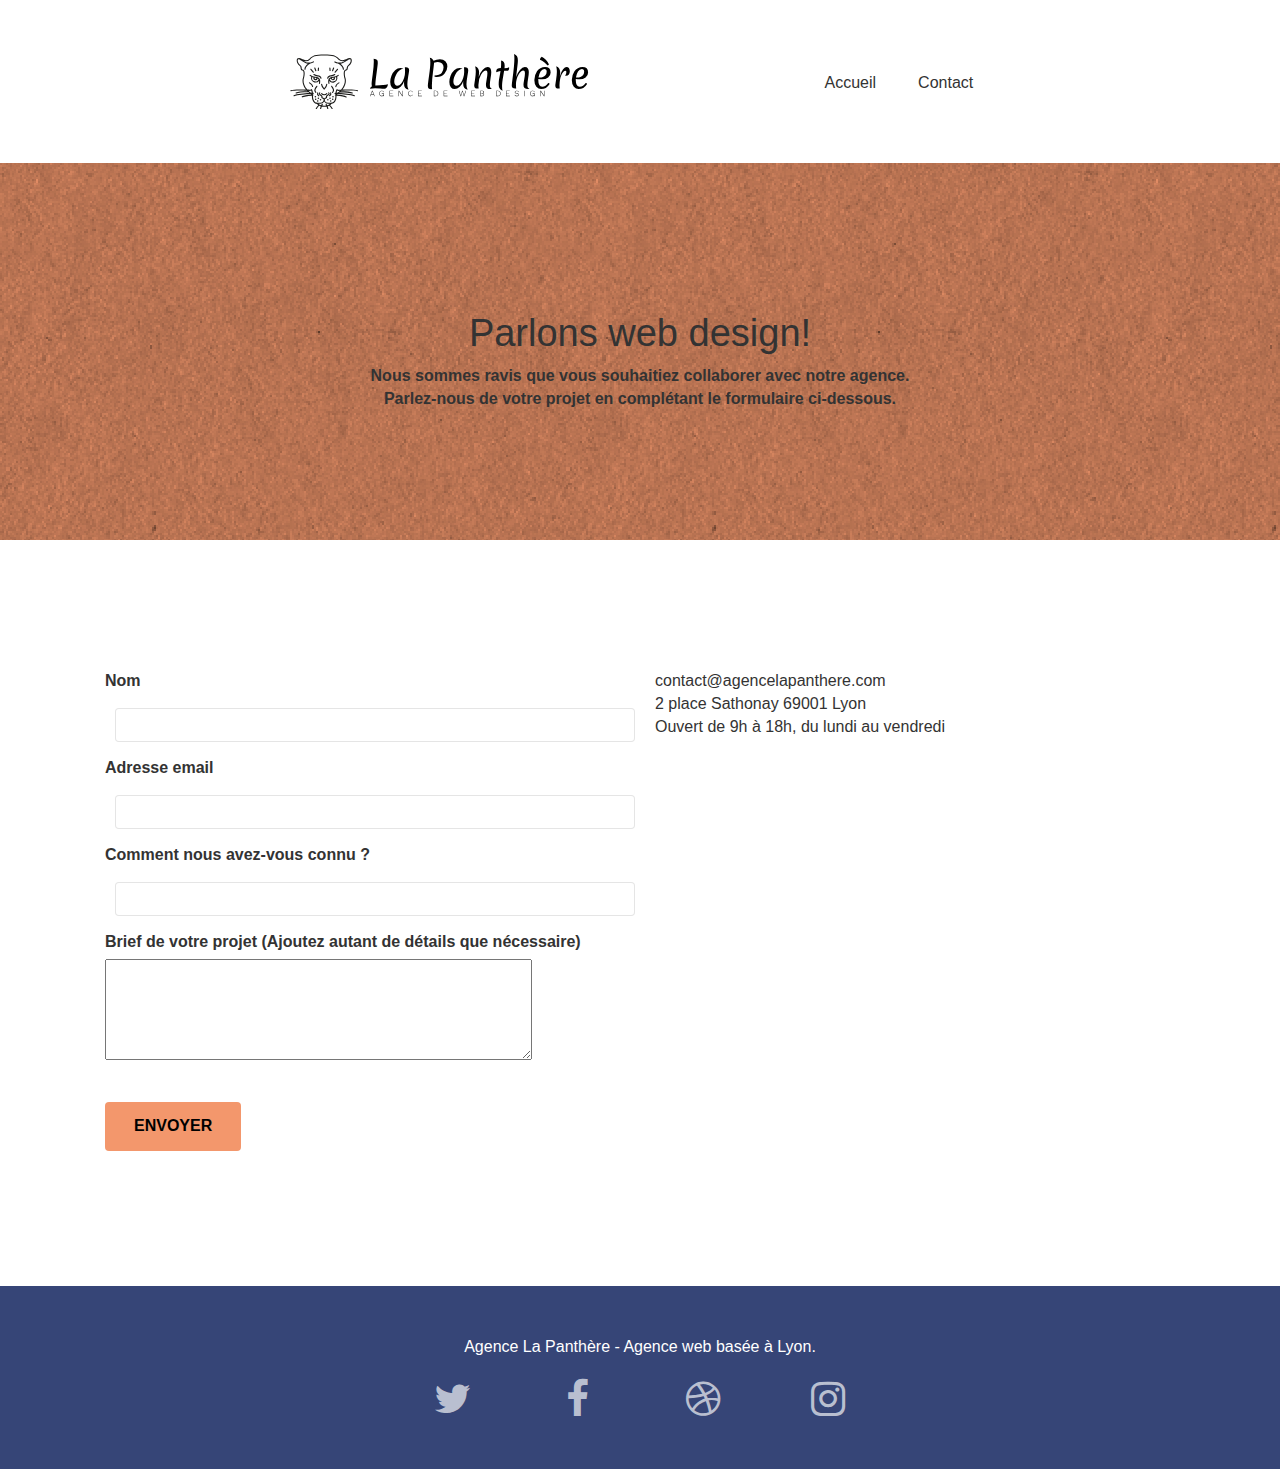
==== contact.html @ 209dbe2b "documentation + corrections mentorat" ====
<!DOCTYPE html>
<html lang="fr">
  <head>
    <meta charset="utf-8" />
    <meta
      name="keywords"
      content="seo, site web, site internet, agence design, Lyon, panthere"
    />
    <meta
      name="description"
      content="La Panthère, agence marketing : Nous travaillons pour aider les entreprises locales à attirer de nouveaux clients"
    />
    <meta
      name="viewport"
      content="width=device-width, initial-scale=1.0, viewport-fit=cover"
    />
    <link rel="shortcut icon" type="image/png" href="favicon.jpg" />

    <link rel="stylesheet" type="text/css" href="./css/bootstrap.css" />
    <link rel="stylesheet" type="text/css" href="style.css" />
    <link rel="stylesheet" type="text/css" href="./css/font-awesome.css" />
    <link rel="stylesheet" type="text/css" href="./css/et-line.css" />

    <title>La Panthère - Contact</title>

    <!-- Analytics -->

    <!-- Analytics END -->
  </head>
  <body>
    <!-- Principal conteneur -->
    <main>
      <div class="page-container">
        <!-- bloc-0 -->
        <header>
          <div class="bloc bgc-white l-bloc" id="bloc-0">
            <div class="container bloc-sm">
              <nav class="navbar row">
                <a class="navbar-brand" href="index.html"
                  ><img
                    src="img/agence-la-panthere-monochrome.svg"
                    alt="atlanta web design logo"
                /></a>
                <div class="navbar-header">
                  <button
                    id="nav-toggle"
                    type="button"
                    class="ui-navbar-toggle navbar-toggle"
                    data-toggle="collapse"
                    data-target=".navbar-1"
                  >
                    <span class="sr-only">Toggle navigation</span
                    ><span class="icon-bar"></span><span class="icon-bar"></span
                    ><span class="icon-bar"></span>
                  </button>

                  <div
                    class="collapse navbar-collapse navbar-1 special-dropdown-nav"
                  >
                    <ul class="site-navigation nav navbar-nav">
                      <li>
                        <a href="index.html">Accueil</a>
                      </li>
                      <li></li>
                      <li>
                        <a href="contact.html">Contact</a>
                      </li>
                    </ul>
                  </div>
                </div>
              </nav>
            </div>
          </div>
        </header>
        <!-- bloc-0 END -->

        <!-- bloc-6 -->
        <section>
          <div
            class="bloc bg-dots-bg bg-repeat d-bloc bloc-bg-texture texture-paper bgc-primary"
            id="bloc-6"
          >
            <div class="container bloc-lg">
              <div class="row">
                <div class="col-sm-12">
                  <h1 class="text-center hero-bloc-text tc-white">
                    Parlons web design!
                  </h1>
                  <p class="text-center mg-lg tc-white tight-width-whitespace">
                    <strong>
                      Nous sommes ravis que vous souhaitiez collaborer avec
                      notre agence.<br />
                      Parlez-nous de votre projet en complétant le formulaire
                      ci-dessous.</strong
                    >
                  </p>
                </div>
              </div>
            </div>
          </div>
        </section>
        <!-- bloc-6 END -->

        <!-- bloc-7 -->
        <div>
          <div class="bloc bgc-white l-bloc" id="bloc-7">
            <div class="container bloc-lg">
              <div class="row">
                <div class="col-sm-6">
                  <form id="form_1">
                    <div class="form-group">
                      <label for="name"> Nom </label>
                      <input id="name" class="form-control" required />
                    </div>
                    <div class="form-group">
                      <label for="email"> Adresse email </label>
                      <input
                        id="email"
                        class="form-control"
                        type="email"
                        required
                      />
                    </div>
                    <div class="form-group">
                      <label for="input_504">
                        Comment nous avez-vous connu ?
                      </label>
                      <input
                        class="form-control"
                        type="email"
                        required
                        id="input_504"
                      />
                    </div>
                    <div class="form-group">
                      <label for="message">
                        Brief de votre projet (Ajoutez autant de détails que
                        nécessaire)<br />
                      </label>
                      <textarea
                        for="form-control"
                        type="texte"
                        rows="4"
                        cols="50"
                        required
                        id="message"
                      ></textarea>
                    </div>
                    <button class="btn cta-hero" type="submit">Envoyer</button>
                  </form>
                </div>
                <div class="col-sm-6">
                  <p>
                    contact@agencelapanthere.com<br />2 place Sathonay 69001
                    Lyon<br />Ouvert de 9h à 18h, du lundi au vendredi<br />
                  </p>
                </div>
              </div>
            </div>
          </div>
        </div>
        <!-- bloc-7 END -->

        <!-- Footer - bloc-8 -->
        <footer>
          <div class="bloc bgc-secondary d-bloc" id="bloc-8">
            <div class="container bloc-sm">
              <div class="row">
                <div class="col-sm-12">
                  <p class="text-center white">
                    Agence La Panthère - Agence web basée à Lyon.<br />
                  </p>
                  <div class="row row-no-gutters social">
                    <div class="col-sm-3">
                      <div class="text-center">
                        <a
                          class="social"
                          href="https://www.twitter.com"
                          title="Twitter"
                          ><span class="fa fa-twitter icon-md"></span
                        ></a>
                      </div>
                    </div>
                    <div class="col-sm-3">
                      <div class="text-center">
                        <a
                          class="social"
                          href="https://www.facebook.com"
                          title="Facebook"
                          ><span class="fa fa-facebook icon-md"></span
                        ></a>
                      </div>
                    </div>
                    <div class="col-sm-3">
                      <div class="text-center">
                        <a
                          class="social"
                          href="https://www.dribble.com"
                          title="Dribble"
                          ><span class="fa fa-dribbble icon-md"></span
                        ></a>
                      </div>
                    </div>
                    <div class="col-sm-3">
                      <div class="text-center">
                        <a
                          class="social"
                          href="https://www.instagram.com"
                          title="Instagram"
                          ><span class="fa fa-instagram icon-md"></span
                        ></a>
                      </div>
                    </div>
                  </div>
                </div>
              </div>
            </div>
          </div>
        </footer>
        <!-- Footer - bloc-8 END -->
      </div>
    </main>
    <!-- Principal conteneur END -->
    <script
      src="https://code.jquery.com/jquery-2.1.0.min.js"
      integrity="sha256-8oQ1OnzE2X9v4gpRVRMb1DWHoPHJilbur1LP9ykQ9H0="
      crossorigin="anonymous"
    ></script>
    <script src="./js/jqBootstrapValidation.js"></script>
    <script src="./js/formHandler.js"></script>
  </body>
</html>
---- style.css ----
body {
  box-sizing: border-box;
  margin: 0;
  padding: 0;
  background: #fff;
  overflow-x: hidden;
  -webkit-font-smoothing: antialiased;
  -moz-osx-font-smoothing: grayscale;
}
h1,
h2,
h3,
h4,
h5,
h6,
p,
label,
.btn,
a {
  font-family: "helvetica";
  font-size: 16px;
  color: #333333 !important;
}

a,
button {
  transition: all 0.3s ease-in-out;
  outline: none !important;
}

a:hover {
  text-decoration: none;
  cursor: pointer;
}

#page-loading-blocs-notifaction {
  position: fixed;
  top: 0;
  bottom: 0;
  width: 100%;
  z-index: 10000;
  background: #ffffff url("img/pageload-spinner.gif") no-repeat center center;
}

.bloc {
  display: flex;
  justify-content: center;
  clear: both;
  background: 50% 50% no-repeat;
  padding: 20px 20px;
  background-size: cover;
  position: relative;
}

.bloc .container {
  margin: 10px;
}

.bloc-lg {
  padding: 100px 50px;
}

.bloc-md {
  padding: 50px;
}

.bloc-sm {
  padding: 20px 50px;
}

.bg-center,
.bg-l-edge,
.bg-r-edge,
.bg-t-edge,
.bg-b-edge,
.bg-tl-edge,
.bg-bl-edge,
.bg-tr-edge,
.bg-br-edge,
.bg-repeat {
  -webkit-background-size: auto !important;
  -moz-background-size: auto !important;
  -o-background-size: auto !important;
  background-size: auto !important;
}

.bg-repeat {
  background: repeat;
}

.bg-t-edge {
  background: top no-repeat;
}

.bloc-bg-texture::before {
  content: "";
  background-size: 2px 2px;
  position: absolute;
  top: 0;
  bottom: 0;
  left: 0;
  right: 0;
}

.texture-paper::before {
  background: url("img/texture-paper.webp");
}

.b-parallax {
  background-attachment: fixed;
}

.d-bloc {
  text-align: center;
  color: rgba(255, 255, 255, 0.7);
}

.d-bloc button:hover {
  color: rgba(255, 255, 255, 0.9);
}

.d-bloc .icon-round,
.d-bloc .icon-square,
.d-bloc .icon-rounded,
.d-bloc .icon-semi-rounded-a,
.d-bloc .icon-semi-rounded-b {
  border-color: rgba(255, 255, 255, 0.9);
}

.d-bloc .divider-h span {
  border-color: rgba(255, 255, 255, 0.2);
}

.d-bloc .a-btn,
.d-bloc .navbar a,
.d-bloc .navbar-brand,
.d-bloc a .icon-sm,
.d-bloc a .icon-md,
.d-bloc a .icon-lg,
.d-bloc a .icon-xl,
.d-bloc h1 a,
.d-bloc h2 a,
.d-bloc h3 a,
.d-bloc h4 a,
.d-bloc h5 a,
.d-bloc h6 a,
.d-bloc p a {
  color: rgba(255, 255, 255, 0.68);
}

.d-bloc .a-btn:hover,
.d-bloc .navbar a:hover,
.d-bloc .navbar-brand:hover,
.d-bloc a:hover .icon-sm,
.d-bloc a:hover .icon-md,
.d-bloc a:hover .icon-lg,
.d-bloc a:hover .icon-xl,
.d-bloc h1 a:hover,
.d-bloc h2 a:hover,
.d-bloc h3 a:hover,
.d-bloc h4 a:hover,
.d-bloc h5 a:hover,
.d-bloc h6 a:hover,
.d-bloc p a:hover {
  color: rgba(255, 255, 255, 1);
}

.d-bloc .navbar-toggle .icon-bar {
  background: rgba(255, 255, 255, 1);
}

.d-bloc .btn-wire,
.d-bloc .btn-wire:hover {
  color: rgba(255, 255, 255, 1);
  border-color: rgba(255, 255, 255, 1);
}

.d-bloc .panel {
  color: rgba(0, 0, 0, 0.5);
}

.d-bloc .panel button:hover {
  color: rgba(0, 0, 0, 0.7);
}

.d-bloc .panel icon {
  border-color: rgba(0, 0, 0, 0.7);
}

.d-bloc .panel .divider-h span {
  border-color: rgba(0, 0, 0, 0.1);
}

.d-bloc .panel .a-btn {
  color: rgba(0, 0, 0, 0.6);
}

.d-bloc .panel .a-btn:hover {
  color: rgba(0, 0, 0, 1);
}

.d-bloc .panel .btn-wire,
.d-bloc .panel .btn-wire:hover {
  color: rgba(0, 0, 0, 0.7);
  border-color: rgba(0, 0, 0, 0.3);
}

.d-bloc .panel,
.l-bloc {
  color: rgba(0, 0, 0, 0.5);
}

.d-bloc .panel button:hover,
.l-bloc button:hover {
  color: rgba(0, 0, 0, 0.7);
}

.l-bloc .icon-round,
.l-bloc .icon-square,
.l-bloc .icon-rounded,
.l-bloc .icon-semi-rounded-a,
.l-bloc .icon-semi-rounded-b {
  border-color: rgba(0, 0, 0, 0.7);
}

.d-bloc .panel .divider-h span,
.l-bloc .divider-h span {
  border-color: rgba(0, 0, 0, 0.1);
}

.d-bloc .panel .a-btn,
.l-bloc .a-btn,
.l-bloc .navbar a,
.l-bloc .navbar-brand,
.l-bloc a .icon-sm,
.l-bloc a .icon-md,
.l-bloc a .icon-lg,
.l-bloc a .icon-xl,
.l-bloc h1 a,
.l-bloc h2 a,
.l-bloc h3 a,
.l-bloc h4 a,
.l-bloc h5 a,
.l-bloc h6 a,
.l-bloc p a {
  color: rgba(0, 0, 0, 0.6);
}

.d-bloc .panel .a-btn:hover,
.l-bloc .a-btn:hover,
.l-bloc .navbar a:hover,
.l-bloc .navbar-brand:hover,
.l-bloc a:hover .icon-sm,
.l-bloc a:hover .icon-md,
.l-bloc a:hover .icon-lg,
.l-bloc a:hover .icon-xl,
.l-bloc h1 a:hover,
.l-bloc h2 a:hover,
.l-bloc h3 a:hover,
.l-bloc h4 a:hover,
.l-bloc h5 a:hover,
.l-bloc h6 a:hover,
.l-bloc p a:hover {
  color: rgba(0, 0, 0, 1);
}

.l-bloc .navbar-toggle .icon-bar {
  color: rgba(0, 0, 0, 0.6);
}

.d-bloc .panel .btn-wire,
.d-bloc .panel .btn-wire:hover,
.l-bloc .btn-wire,
.l-bloc .btn-wire:hover {
  color: rgba(0, 0, 0, 0.7);
  border-color: rgba(0, 0, 0, 0.3);
}

.voffset {
  margin-top: 30px;
}

.voffset-lg {
  margin-top: 80px;
}

.row-no-gutters {
  margin-right: 0;
  margin-left: 0;
}

.row.row-no-gutters > [class^="col-"],
.row.row-no-gutters > [class*=" col-"] {
  padding-right: 0;
  padding-left: 0;
}

#bloc-1-hero h1 {
  font-size: 32px;
}

.navbar {
  display: flex;
  justify-content: space-between;
  margin-bottom: 0;
  z-index: 1;
}

.navbar-brand {
  height: auto;
  padding: 3px 15px;
  font-size: 25px;
  font-weight: normal;
  font-weight: 600;
  line-height: 44px;
}

.navbar-brand img {
  margin: 0 5px 0 0;
  display: inline;
  width: 300px;
}

.navbar-brand img[src$="svg"] {
  width: 300px;
  height: 55px;
}

.nav-center .navbar-brand img {
  margin: 0;
}

.navbar .nav {
  list-style: none;
  text-decoration: none;
  float: right;
  z-index: 1;
}

.nav > li {
  padding: 3px;
  float: left;
  margin-top: 4px;
  font-size: 16px;
}

.navbar-nav .open .dropdown-menu > li > a {
  text-align: inherit;
}

.nav > li a:hover,
.nav > li a:focus {
  background: transparent;
}

.navbar-toggle {
  margin: 10px 10px 0 0;
  border: 0px;
}

.navbar-toggle:hover {
  background: transparent !important;
}

.navbar-toggle .icon-bar {
  background-color: rgba(0, 0, 0, 0.5);
  width: 26px;
}

.nav-invert .navbar .nav {
  float: left;
}

.nav-invert .navbar-header,
.nav-invert .navbar-brand {
  float: right;
  position: relative;
  z-index: 2;
}

@media (max-width: 768px) {
  .site-navigation {
    position: absolute;
    top: 50%;
    right: 20px;
    transform: translate(0, -50%);
    -webkit-transform: translateY(-50%);
  }
  .nav > li .dropdown-menu a,
  .nav > li .dropdown-menu a:hover {
    color: #484848;
  }
  .nav-invert .site-navigation {
    left: 0;
    right: 0;
  }
  .nav-center {
    text-align: center;
  }
  .nav-center .navbar-header {
    width: 100%;
  }
  .nav-center .navbar-header,
  .nav-center .navbar-brand,
  .nav-center .nav > li {
    float: none;
    display: inline-block;
  }
  .nav-center .site-navigation {
    position: relative;
    width: 100%;
    right: 0;
    margin-right: 0px;
    margin-top: 20px;
  }
  .nav-center.mini-nav .navbar-toggle {
    float: none;
    margin: 10px auto 0;
  }
}

.nav > li > .dropdown a {
  background: none !important;
  display: block;
  padding: 14px 15px;
}

nav .caret {
  margin: 0 5px;
}

.dropdown-menu .dropdown-menu {
  top: -8px;
  left: 100%;
}

.dropdown-menu .dropmenu-flow-right {
  top: 100%;
  left: 0;
  margin-left: -1px;
  border-top-left-radius: 0;
  border-top-right-radius: 0;
}

.dropdown-menu .dropdown span {
  border: 4px solid black;
  border-top-color: transparent;
  border-right-color: transparent;
  border-bottom-color: transparent;
  margin: 6px -5px 0 0 !important;
  float: right;
}

.mg-md {
  margin-top: 10px;
  margin-bottom: 20px;
}

.mg-lg {
  margin-top: 10px;
  margin-bottom: 40px;
}

.btn {
  margin: 0 5px 5px 0;
}

.btn.pull-right {
  margin: 0 0 5px 5px;
}

.btn-d,
.btn-d:hover,
.btn-d:focus {
  color: #fff;
  background: rgba(0, 0, 0, 0.3);
}

button {
  outline: none !important;
}

.btn-rd {
  border-radius: 40px;
}

.btn-clean {
  border: 1px solid rgba(0, 0, 0, 0.08);
  border-bottom-color: rgba(0, 0, 0, 0.1);
  text-shadow: 0 1px 0 rgba(0, 0, 1, 0.1);
  box-shadow: 0 1px 3px rgba(0, 0, 1, 0.25),
    inset 0 1px 0 0 rgba(255, 255, 255, 0.15);
}

.icon-md {
  font-size: 40px !important;
}

.icon-lg {
  font-size: 60px !important;
}

.sm-shadow {
  text-shadow: 0 1px 2px rgba(0, 0, 0, 0.3);
}

.panel-sq,
.panel-sq .panel-heading,
.panel-sq .panel-footer {
  border-radius: 0;
}

.panel-rd {
  border-radius: 30px;
}

.panel-rd .panel-heading {
  border-radius: 29px 29px 0 0;
}

.panel-rd .panel-footer {
  border-radius: 0 0 29px 29px;
}

.form-control {
  margin: 10px;
  border-color: rgba(0, 0, 0, 0.1);
  box-shadow: none;
}

.scrollToTop {
  width: 40px;
  height: 40px;
  position: fixed;
  bottom: 20px;
  right: 20px;
  opacity: 0.9;
  z-index: 500;
  transition: all 0.3s ease-in-out;
}

.scrollToTop span {
  margin-top: 6px;
}

.showScrollTop {
  font-size: 16px;
  opacity: 1;
}

a[data-lightbox] {
  position: relative;
  display: block;
  text-align: center;
}

a[data-lightbox]:hover::before {
  content: "+";
  font-family: "HelveticaNeue-Light", "Helvetica Neue Light", "Helvetica Neue",
    Helvetica, Arial;
  font-size: 32px;
  width: 50px;
  height: 50px;
  margin-left: -25px;
  border-radius: 50%;
  background: rgba(0, 0, 0, 0.6);
  color: #fff;
  font-weight: 100;
  z-index: 1;
  position: absolute;
  top: 50%;
  transform: translateY(-50%);
  -webkit-transform: translateY(-50%);
}

a[data-lightbox]:hover img {
  opacity: 0.6;
  -webkit-animation-fill-mode: none;
  animation-fill-mode: none;
}

#lightbox-modal {
  display: flex;
  align-items: center;
}

#lightbox-modal .modal-dialog {
  width: 90%;
  max-width: 900px;
  margin: 0 auto 0;
}

#lightbox-modal .modal-dialog img {
  max-height: 90vh;
  margin: 0 auto;
}

.lightbox-caption {
  padding: 20px;
  color: #fff;
  background: rgba(0, 0, 0, 0.5);
  position: absolute;
  left: 15px;
  right: 15px;
  bottom: 5px;
}

.close-lightbox {
  color: #fff;
  font-size: 30px;
  position: absolute;
  top: 20px;
  right: 20px;
  z-index: 20;
  background: rgba(0, 0, 0, 0.5);
  border: none;
  line-height: 30px;
  padding: 0 9px 5px;
  opacity: 0.3;
}

.close-lightbox:hover,
.next-lightbox:hover,
.prev-lightbox:hover {
  opacity: 1;
  color: #fff;
}

.next-lightbox,
.prev-lightbox {
  font-size: 20px;
  color: rgba(255, 255, 255, 0.9);
  background: rgba(0, 0, 0, 0.5);
  transition: all 0.2s ease-in-out;
  position: absolute;
  top: 45%;
  z-index: 1;
  opacity: 0.4;
}

.next-lightbox {
  padding: 6px 8px 1px 13px;
  right: 25px;
}

.prev-lightbox {
  padding: 6px 13px 1px 10px;
  left: 25px;
}

.snapshot-lb .modal-body {
  padding-bottom: 45px;
}

.snapshot-lb .lightbox-caption {
  padding: 0;
  color: rgba(0, 0, 0, 0.5);
  background: none;
}

.container {
  max-width: none;
}

.hero-bloc-text {
  font-size: 38px;
}

.hero-bloc-text-sub {
  font-size: 36px;
}

.statement-bloc-text {
  line-height: 26px;
  font-style: italic;
  font-size: 20px;
  text-align: center;
  font-weight: lighter;
  max-width: 520px;
  margin: auto auto auto auto;
}

p {
  font-size: 16px;
}

.tight-width-whitespace {
  max-width: 600px;
  margin: auto auto auto auto;
}

.h1 {
  font-size: 20px;
  font-family: "Open Sans";
}

.cta-hero {
  background-color: #f3976c;
  margin-top: 22px;
  color: #000 !important;
  text-transform: uppercase;
  padding: 12px 28px 12px 28px;
  font-size: 16px;
  font-weight: 700;
}

.social {
  padding-top: 10px;
  max-width: 500px;
  margin: auto;
}

h2 {
  font-size: 22px;
  line-height: 1.4em;
  text-transform: uppercase;
}

h3 {
  font-size: 15px;
  text-transform: uppercase;
  font-weight: 700;
  color: #333333 !important;
}

.med-width-whitespace {
  max-width: 800px;
  margin: auto auto auto auto;
  box-shadow: 0px 0px 0px #000000;
}

h1 {
  color: #333333 !important;
}

h4 {
  color: #333333 !important;
}

.icons {
  margin-bottom: 14px;
  margin-top: 24px;
}

.white {
  color: #ffffff !important;
}

.portfolio-thumb {
  margin-bottom: 24px;
}

.portfolio-row {
  margin-bottom: 44px;
  margin-top: 50px;
}

.avatar {
  box-shadow: 0px 4px 9px rgba(0, 0, 0, 0.3);
}

.black-background {
  background-color: rgba(165, 147, 99, 0.7);
  padding: 40px 40px 40px 40px;
}

.bold-link {
  font-weight: 900;
  text-decoration: underline !important;
}

.bgc-white {
  background-color: #ffffff;
}

.bgc-secondary {
  background-color: #364577;
}

.bgc-primary {
  background-color: #f3976c;
}

.tc-primary {
  color: #f3976c !important;
}

.icon-secondary {
  color: #364577 !important;
  border-color: #364577 !important;
}

.bg-banniere {
  background-image: url("img/agence-la-panthere.webp");
  width: auto;
}

.bg-presentation {
  background-image: url("img/image-de-presentation.webp");
}

@media (max-width: 1024px) {
  .bloc {
    padding-left: 20px;
    padding-right: 20px;
  }
  .bloc.full-width-bloc,
  .bloc-tile-2.full-width-bloc .container,
  .bloc-tile-3.full-width-bloc .container,
  .bloc-tile-4.full-width-bloc .container {
    padding-left: 0;
    padding-right: 0;
  }
}

@media (max-width: 992px) and (min-width: 768px) {
  .navbar .nav {
    max-width: 80%;
  }
  .nav-center.navbar .nav {
    max-width: 100%;
  }
}

@media (max-width: 991px) {
  .container {
    width: 100%;
  }
  .b-parallax {
    background-attachment: scroll;
  }
  .page-container,
  #hero-bloc {
    overflow-x: hidden;
    position: relative;
  }

  .bloc-group,
  .bloc-group .bloc {
    display: block;
    width: 100%;
  }
  .bloc-fill-screen .fill-bloc-top-edge,
  .bloc-fill-screen .fill-bloc-bottom-edge {
    padding: 0 20px;
  }
}

@media (max-width: 767px) {
  .page-container {
    overflow-x: hidden;
    position: relative;
  }
  h1,
  h2,
  h3,
  h4,
  h5,
  h6,
  p,
  #disqus_thread {
    padding-left: 10px !important;
    padding-right: 10px !important;
  }
  .b-parallax {
    background-attachment: scroll;
  }
  .navbar .nav {
    padding-top: 0;
    float: none !important;
  }
  .navbar.row {
    display: block;
    margin-left: 0;
    margin-right: 0;
  }
  .site-navigation {
    position: inherit;
    transform: none;
    -webkit-transform: none;
    -ms-transform: none;
  }
  .nav > li {
    margin-top: 0;
    border-bottom: 1px solid rgba(0, 0, 0, 0.1);
    background: rgba(0, 0, 0, 0.05);
    text-align: left;
    padding-left: 15px;
    width: 100%;
  }
  .nav > li:hover {
    background: rgba(0, 0, 0, 0.08);
  }
  .dropdown .dropdown a .caret {
    float: none;
    margin: 5px 0 0 10px !important;
    border: 4px solid black;
    border-bottom-color: transparent;
    border-right-color: transparent;
    border-left-color: transparent;
  }
  #hero-bloc .navbar .nav {
    background: rgba(0, 0, 0, 0.8);
  }
  #hero-bloc .navbar .nav a {
    color: rgba(255, 255, 255, 0.6);
  }
  .hero {
    padding: 50px 0;
  }
  .hero-nav {
    left: -1px;
    right: -1px;
  }
  .navbar-collapse {
    display: inline;
    padding: 0;
    overflow-x: hidden;
    -webkit-box-shadow: none;
    box-shadow: none;
  }
  .navbar-brand img {
    height: 40px;
    width: auto;
  }
  .nav-invert .navbar-header {
    float: none;
  }
  .nav-invert .navbar-toggle {
    float: left;
    margin-left: 10px;
  }
  .bloc {
    padding-left: 0;
    padding-right: 0;
  }
  .bloc-xxl,
  .bloc-xl,
  .bloc-lg {
    padding: 40px 0;
  }
  .bloc-sm,
  .bloc-md {
    padding-left: 0;
    padding-right: 0;
  }
  .bloc-tile-2 .container,
  .bloc-tile-3 .container,
  .bloc-tile-4 .container,
  .bloc-fill-screen .fill-bloc-top-edge,
  .bloc-fill-screen .fill-bloc-bottom-edge {
    padding-left: 0;
    padding-right: 0;
  }
  .a-block {
    padding: 0 10px;
  }
  .btn-dwn {
    display: none;
  }
  .voffset {
    margin-top: 5px;
  }
  .voffset-md {
    margin-top: 20px;
  }
  .voffset-lg {
    margin-top: 30px;
  }
  form {
    padding: 5px;
  }
  .close-lightbox {
    display: inline-block;
  }
  .blocsapp-device-iphone5 {
    background-size: 216px 425px;
    padding-top: 60px;
    width: 216px;
    height: 425px;
  }
  .blocsapp-device-iphone5 img {
    width: 180px;
    height: 320px;
  }
}

@media (max-width: 400px) {
  .bloc {
    padding-left: 0;
    padding-right: 0;
  }
}

@media (max-width: 767px) {
  .bloc-mob-center-text {
    text-align: center;
  }
}
---- css/et-line.css ----
@font-face {
  font-family: et-line;
  src: url(../fonts/et-line.eot);
  src: url(../fonts/et-line.eot?#iefix) format("embedded-opentype"),
    url(../fonts/et-line.woff) format("woff"),
    url(../fonts/et-line.ttf) format("truetype"),
    url(../fonts/et-line.svg#et-line) format("svg");
  font-weight: 400;
  font-style: normal;
}

.et-icon-adjustments,
.et-icon-alarmclock,
.et-icon-anchor,
.et-icon-aperture,
.et-icon-attachment,
.et-icon-bargraph,
.et-icon-basket,
.et-icon-beaker,
.et-icon-bike,
.et-icon-book-open,
.et-icon-briefcase,
.et-icon-browser,
.et-icon-calendar,
.et-icon-camera,
.et-icon-caution,
.et-icon-chat,
.et-icon-circle-compass,
.et-icon-clipboard,
.et-icon-clock,
.et-icon-cloud,
.et-icon-compass,
.et-icon-desktop,
.et-icon-dial,
.et-icon-document,
.et-icon-documents,
.et-icon-download,
.et-icon-dribbble,
.et-icon-edit,
.et-icon-envelope,
.et-icon-expand,
.et-icon-facebook,
.et-icon-flag,
.et-icon-focus,
.et-icon-gears,
.et-icon-genius,
.et-icon-gift,
.et-icon-global,
.et-icon-globe,
.et-icon-googleplus,
.et-icon-grid,
.et-icon-happy,
.et-icon-hazardous,
.et-icon-heart,
.et-icon-hotairballoon,
.et-icon-hourglass,
.et-icon-key,
.et-icon-laptop,
.et-icon-layers,
.et-icon-lifesaver,
.et-icon-lightbulb,
.et-icon-linegraph,
.et-icon-linkedin,
.et-icon-lock,
.et-icon-magnifying-glass,
.et-icon-map,
.et-icon-map-pin,
.et-icon-megaphone,
.et-icon-mic,
.et-icon-mobile,
.et-icon-newspaper,
.et-icon-notebook,
.et-icon-paintbrush,
.et-icon-paperclip,
.et-icon-pencil,
.et-icon-phone,
.et-icon-picture,
.et-icon-pictures,
.et-icon-piechart,
.et-icon-presentation,
.et-icon-pricetags,
.et-icon-printer,
.et-icon-profile-female,
.et-icon-profile-male,
.et-icon-puzzle,
.et-icon-quote,
.et-icon-recycle,
.et-icon-refresh,
.et-icon-ribbon,
.et-icon-rss,
.et-icon-sad,
.et-icon-scissors,
.et-icon-scope,
.et-icon-search,
.et-icon-shield,
.et-icon-speedometer,
.et-icon-strategy,
.et-icon-streetsign,
.et-icon-tablet,
.et-icon-target,
.et-icon-telescope,
.et-icon-toolbox,
.et-icon-tools,
.et-icon-tools-2,
.et-icon-trophy,
.et-icon-tumblr,
.et-icon-twitter,
.et-icon-upload,
.et-icon-video,
.et-icon-wallet,
.et-icon-wine {
  font-family: et-line;
  font-style: normal;
  font-weight: 400;
  font-variant: normal;
  text-transform: none;
  line-height: 1;
  -webkit-font-smoothing: antialiased;
  -moz-osx-font-smoothing: grayscale;
  display: inline-block;
}

.et-icon-mobile:before {
  content: "\e000";
}

.et-icon-laptop:before {
  content: "\e001";
}

.et-icon-desktop:before {
  content: "\e002";
}

.et-icon-tablet:before {
  content: "\e003";
}

.et-icon-phone:before {
  content: "\e004";
}

.et-icon-document:before {
  content: "\e005";
}

.et-icon-documents:before {
  content: "\e006";
}

.et-icon-search:before {
  content: "\e007";
}

.et-icon-clipboard:before {
  content: "\e008";
}

.et-icon-newspaper:before {
  content: "\e009";
}

.et-icon-notebook:before {
  content: "\e00a";
}

.et-icon-book-open:before {
  content: "\e00b";
}

.et-icon-browser:before {
  content: "\e00c";
}

.et-icon-calendar:before {
  content: "\e00d";
}

.et-icon-presentation:before {
  content: "\e00e";
}

.et-icon-picture:before {
  content: "\e00f";
}

.et-icon-pictures:before {
  content: "\e010";
}

.et-icon-video:before {
  content: "\e011";
}

.et-icon-camera:before {
  content: "\e012";
}

.et-icon-printer:before {
  content: "\e013";
}

.et-icon-toolbox:before {
  content: "\e014";
}

.et-icon-briefcase:before {
  content: "\e015";
}

.et-icon-wallet:before {
  content: "\e016";
}

.et-icon-gift:before {
  content: "\e017";
}

.et-icon-bargraph:before {
  content: "\e018";
}

.et-icon-grid:before {
  content: "\e019";
}

.et-icon-expand:before {
  content: "\e01a";
}

.et-icon-focus:before {
  content: "\e01b";
}

.et-icon-edit:before {
  content: "\e01c";
}

.et-icon-adjustments:before {
  content: "\e01d";
}

.et-icon-ribbon:before {
  content: "\e01e";
}

.et-icon-hourglass:before {
  content: "\e01f";
}

.et-icon-lock:before {
  content: "\e020";
}

.et-icon-megaphone:before {
  content: "\e021";
}

.et-icon-shield:before {
  content: "\e022";
}

.et-icon-trophy:before {
  content: "\e023";
}

.et-icon-flag:before {
  content: "\e024";
}

.et-icon-map:before {
  content: "\e025";
}

.et-icon-puzzle:before {
  content: "\e026";
}

.et-icon-basket:before {
  content: "\e027";
}

.et-icon-envelope:before {
  content: "\e028";
}

.et-icon-streetsign:before {
  content: "\e029";
}

.et-icon-telescope:before {
  content: "\e02a";
}

.et-icon-gears:before {
  content: "\e02b";
}

.et-icon-key:before {
  content: "\e02c";
}

.et-icon-paperclip:before {
  content: "\e02d";
}

.et-icon-attachment:before {
  content: "\e02e";
}

.et-icon-pricetags:before {
  content: "\e02f";
}

.et-icon-lightbulb:before {
  content: "\e030";
}

.et-icon-layers:before {
  content: "\e031";
}

.et-icon-pencil:before {
  content: "\e032";
}

.et-icon-tools:before {
  content: "\e033";
}

.et-icon-tools-2:before {
  content: "\e034";
}

.et-icon-scissors:before {
  content: "\e035";
}

.et-icon-paintbrush:before {
  content: "\e036";
}

.et-icon-magnifying-glass:before {
  content: "\e037";
}

.et-icon-circle-compass:before {
  content: "\e038";
}

.et-icon-linegraph:before {
  content: "\e039";
}

.et-icon-mic:before {
  content: "\e03a";
}

.et-icon-strategy:before {
  content: "\e03b";
}

.et-icon-beaker:before {
  content: "\e03c";
}

.et-icon-caution:before {
  content: "\e03d";
}

.et-icon-recycle:before {
  content: "\e03e";
}

.et-icon-anchor:before {
  content: "\e03f";
}

.et-icon-profile-male:before {
  content: "\e040";
}

.et-icon-profile-female:before {
  content: "\e041";
}

.et-icon-bike:before {
  content: "\e042";
}

.et-icon-wine:before {
  content: "\e043";
}

.et-icon-hotairballoon:before {
  content: "\e044";
}

.et-icon-globe:before {
  content: "\e045";
}

.et-icon-genius:before {
  content: "\e046";
}

.et-icon-map-pin:before {
  content: "\e047";
}

.et-icon-dial:before {
  content: "\e048";
}

.et-icon-chat:before {
  content: "\e049";
}

.et-icon-heart:before {
  content: "\e04a";
}

.et-icon-cloud:before {
  content: "\e04b";
}

.et-icon-upload:before {
  content: "\e04c";
}

.et-icon-download:before {
  content: "\e04d";
}

.et-icon-target:before {
  content: "\e04e";
}

.et-icon-hazardous:before {
  content: "\e04f";
}

.et-icon-piechart:before {
  content: "\e050";
}

.et-icon-speedometer:before {
  content: "\e051";
}

.et-icon-global:before {
  content: "\e052";
}

.et-icon-compass:before {
  content: "\e053";
}

.et-icon-lifesaver:before {
  content: "\e054";
}

.et-icon-clock:before {
  content: "\e055";
}

.et-icon-aperture:before {
  content: "\e056";
}

.et-icon-quote:before {
  content: "\e057";
}

.et-icon-scope:before {
  content: "\e058";
}

.et-icon-alarmclock:before {
  content: "\e059";
}

.et-icon-refresh:before {
  content: "\e05a";
}

.et-icon-happy:before {
  content: "\e05b";
}

.et-icon-sad:before {
  content: "\e05c";
}

.et-icon-facebook:before {
  content: "\e05d";
}

.et-icon-twitter:before {
  content: "\e05e";
}

.et-icon-googleplus:before {
  content: "\e05f";
}

.et-icon-rss:before {
  content: "\e060";
}

.et-icon-tumblr:before {
  content: "\e061";
}

.et-icon-linkedin:before {
  content: "\e062";
}

.et-icon-dribbble:before {
  content: "\e063";
}
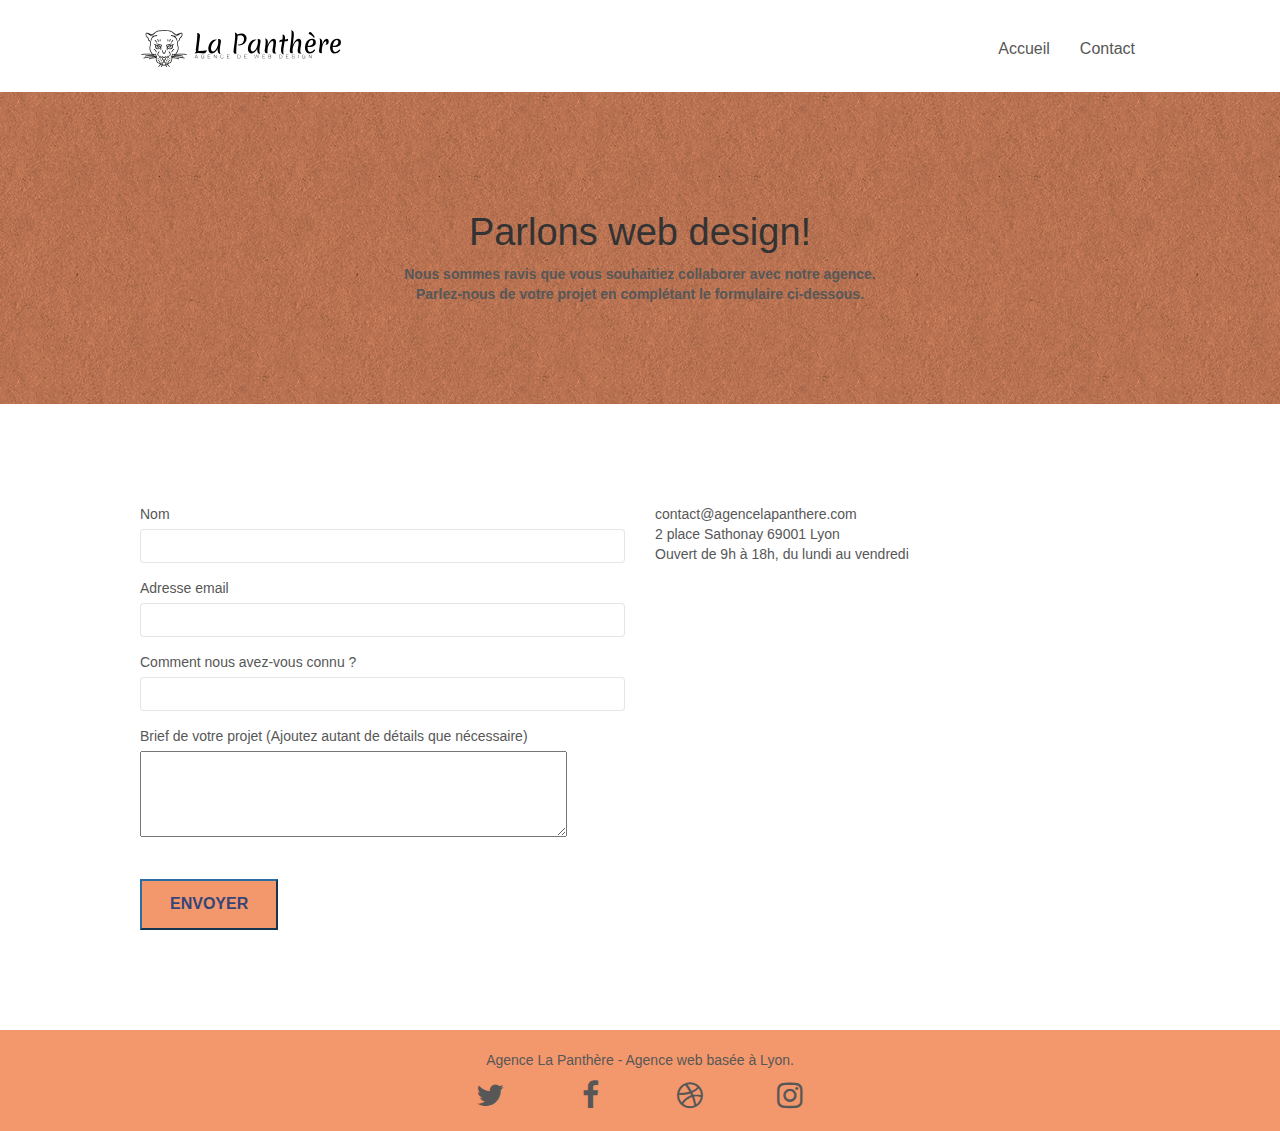
==== commit 56cb54ce: "maj responsive + footer color + minify" ====
--- a/contact.html
+++ b/contact.html
@@ -2,10 +2,7 @@
 <html lang="fr">
   <head>
     <meta charset="utf-8" />
-    <meta
-      name="keywords"
-      content="seo, site web, site internet, agence design, Lyon, panthere"
-    />
+    <meta name="keywords" content="" />
     <meta
       name="description"
       content="La Panthère, agence marketing : Nous travaillons pour aider les entreprises locales à attirer de nouveaux clients"
@@ -16,10 +13,10 @@
     />
     <link rel="shortcut icon" type="image/png" href="favicon.jpg" />
 
-    <link rel="stylesheet" type="text/css" href="./css/bootstrap.css" />
-    <link rel="stylesheet" type="text/css" href="style.css" />
-    <link rel="stylesheet" type="text/css" href="./css/font-awesome.css" />
-    <link rel="stylesheet" type="text/css" href="./css/et-line.css" />
+    <link rel="stylesheet" type="text/css" href="./css/bootstrap.min.css" />
+    <link rel="stylesheet" type="text/css" href="style.min.css" />
+    <link rel="stylesheet" type="text/css" href="./css/font-awesome.min.css" />
+    <link rel="stylesheet" type="text/css" href="./css/et-line.min.css" />
 
     <title>La Panthère - Contact</title>
 
@@ -146,7 +143,9 @@
                         id="message"
                       ></textarea>
                     </div>
-                    <button class="btn cta-hero" type="submit">Envoyer</button>
+                    <button class="btn-primary cta-hero" type="submit">
+                      Envoyer
+                    </button>
                   </form>
                 </div>
                 <div class="col-sm-6">
@@ -163,11 +162,11 @@
 
         <!-- Footer - bloc-8 -->
         <footer>
-          <div class="bloc bgc-secondary d-bloc" id="bloc-8">
+          <div class="bloc bgc-primary d-bloc" id="bloc-8">
             <div class="container bloc-sm">
               <div class="row">
                 <div class="col-sm-12">
-                  <p class="text-center white">
+                  <p class="text-center">
                     Agence La Panthère - Agence web basée à Lyon.<br />
                   </p>
                   <div class="row row-no-gutters social">
--- a/style.min.css
+++ b/style.min.css
@@ -0,0 +1 @@
+body{margin:0;padding:0;background:#fff;overflow-x:hidden;-webkit-font-smoothing:antialiased;-moz-osx-font-smoothing:grayscale}a,button{transition:all .3s ease-in-out;outline:0!important}a:hover{text-decoration:none;cursor:pointer}#page-loading-blocs-notifaction{position:fixed;top:0;bottom:0;width:100%;z-index:100000;background:#fff no-repeat center center}.bloc{width:100%;clear:both;background:50% 50% no-repeat;padding:0 50px;-webkit-background-size:cover;-moz-background-size:cover;-o-background-size:cover;background-size:cover;position:relative}.bloc .container{padding-left:0;padding-right:0}.bloc-lg{padding:100px 50px}.bloc-md{padding:50px}.bloc-sm{padding:20px 50px}.bg-b-edge,.bg-bl-edge,.bg-br-edge,.bg-center,.bg-l-edge,.bg-r-edge,.bg-repeat,.bg-t-edge,.bg-tl-edge,.bg-tr-edge{-webkit-background-size:auto!important;-moz-background-size:auto!important;-o-background-size:auto!important;background-size:auto!important}.bg-repeat{background:repeat}.bg-t-edge{background:top no-repeat}.bloc-bg-texture:before{content:"";background-size:2px 2px;position:absolute;top:0;bottom:0;left:0;right:0}.texture-paper:before{background:url(img/texture-paper.webp);background-size:280px 280px}.b-parallax{background-attachment:fixed}.d-bloc{color:rgba(255,255,255,.7)}.d-bloc button:hover{color:rgba(255,255,255,.9)}.d-bloc .icon-round,.d-bloc .icon-rounded,.d-bloc .icon-semi-rounded-a,.d-bloc .icon-semi-rounded-b,.d-bloc .icon-square{border-color:rgba(255,255,255,.9)}.d-bloc .divider-h span{border-color:rgba(255,255,255,.2)}.d-bloc .a-btn,.d-bloc .navbar a,.d-bloc .navbar-brand,.d-bloc a,.d-bloc a .icon-lg,.d-bloc a .icon-sm,.d-bloc a .icon-xl,.d-bloc h1 a,.d-bloc h2 a,.d-bloc h3 a,.d-bloc h4 a,.d-bloc h5 a,.d-bloc h6 a,.d-bloc p a{color:rgba(255,255,255,.6)}.d-bloc .a-btn:hover,.d-bloc .navbar a:hover,.d-bloc .navbar-brand:hover,.d-bloc a:hover .icon-lg,.d-bloc a:hover .icon-md,.d-bloc a:hover .icon-sm,.d-bloc a:hover .icon-xl,.d-bloc h1 a:hover,.d-bloc h2 a:hover,.d-bloc h3 a:hover,.d-bloc h4 a:hover,.d-bloc h5 a:hover,.d-bloc h6 a:hover,.d-bloc p a:hover{color:rgba(255,255,255,1)}.d-bloc .navbar-toggle .icon-bar{background:rgba(255,255,255,1)}.d-bloc .btn-wire,.d-bloc .btn-wire:hover{color:rgba(255,255,255,1);border-color:rgba(255,255,255,1)}.d-bloc .panel{color:rgba(0,0,0,.5)}.d-bloc .panel button:hover{color:rgba(0,0,0,.7)}.d-bloc .panel icon{border-color:rgba(0,0,0,.7)}.d-bloc .panel .divider-h span{border-color:rgba(0,0,0,.1)}.d-bloc .panel .a-btn{color:rgba(0,0,0,.6)}.d-bloc .panel .a-btn:hover{color:rgba(0,0,0,1)}.d-bloc .panel .btn-wire,.d-bloc .panel .btn-wire:hover{color:rgba(0,0,0,.7);border-color:rgba(0,0,0,.3)}.d-bloc .panel,.l-bloc{color:rgba(0,0,0,.5)}.d-bloc .panel button:hover,.l-bloc button:hover{color:rgba(0,0,0,.7)}.l-bloc .icon-round,.l-bloc .icon-rounded,.l-bloc .icon-semi-rounded-a,.l-bloc .icon-semi-rounded-b,.l-bloc .icon-square{border-color:rgba(0,0,0,.7)}.d-bloc .panel .divider-h span,.l-bloc .divider-h span{border-color:rgba(0,0,0,.1)}.d-bloc .panel .a-btn,.l-bloc .a-btn,.l-bloc .navbar a,.l-bloc .navbar-brand,.l-bloc a .icon-lg,.l-bloc a .icon-md,.l-bloc a .icon-sm,.l-bloc a .icon-xl,.l-bloc h1 a,.l-bloc h2 a,.l-bloc h3 a,.l-bloc h4 a,.l-bloc h5 a,.l-bloc h6 a,.l-bloc p a{color:rgba(0,0,0,.6)}.d-bloc .panel .a-btn:hover,.l-bloc .a-btn:hover,.l-bloc .navbar a:hover,.l-bloc .navbar-brand:hover,.l-bloc a:hover .icon-lg,.l-bloc a:hover .icon-md,.l-bloc a:hover .icon-sm,.l-bloc a:hover .icon-xl,.l-bloc h1 a:hover,.l-bloc h2 a:hover,.l-bloc h3 a:hover,.l-bloc h4 a:hover,.l-bloc h5 a:hover,.l-bloc h6 a:hover,.l-bloc p a:hover{color:rgba(0,0,0,1)}.l-bloc .navbar-toggle .icon-bar{color:rgba(0,0,0,.6)}.d-bloc .panel .btn-wire,.d-bloc .panel .btn-wire:hover,.l-bloc .btn-wire,.l-bloc .btn-wire:hover{color:rgba(0,0,0,.7);border-color:rgba(0,0,0,.3)}.voffset{margin-top:30px}.voffset-lg{margin-top:80px}.row-no-gutters{margin-right:0;margin-left:0}.row.row-no-gutters>[class*=" col-"],.row.row-no-gutters>[class^=col-]{padding-right:0;padding-left:0}#bloc-1-hero h1{font-size:32px}.navbar{margin-bottom:0;z-index:1}.navbar-brand{padding:3px 15px;font-size:25px;font-weight:400;font-weight:600;line-height:44px}.navbar-brand img{margin:0 5px 0 0;display:inline}.navbar-brand img[src$=svg]{width:200px}.nav-center .navbar-brand img{margin:0}.navbar .nav{padding-top:2px;margin-right:-16px;float:right;z-index:1}.nav>li{float:left;margin-top:4px;font-size:16px}.navbar-nav .open .dropdown-menu>li>a{text-align:inherit}.nav>li a:focus,.nav>li a:hover{background:0 0}.navbar-toggle{margin:10px 10px 0 0;border:0}.navbar-toggle:hover{background:0 0!important}.navbar-toggle .icon-bar{background-color:rgba(0,0,0,.5);width:26px}.nav-invert .navbar .nav{float:left}.nav-invert .navbar-brand,.nav-invert .navbar-header{float:right;position:relative;z-index:2}@media (min-width:768px){.site-navigation{position:absolute;top:50%;right:20px;transform:translate(0,-50%);-webkit-transform:translateY(-50%)}.nav>li .dropdown-menu a,.nav>li .dropdown-menu a:hover{color:#484848}.nav-invert .site-navigation{left:0;right:0}.nav-center{text-align:center}.nav-center .navbar-header{width:100%}.nav-center .nav>li,.nav-center .navbar-brand,.nav-center .navbar-header{float:none;display:inline-block}.nav-center .site-navigation{position:relative;width:100%;right:0;margin-right:0;margin-top:20px}.nav-center.mini-nav .navbar-toggle{float:none;margin:10px auto 0}}.nav>li>.dropdown a{background:0 0!important;display:block;padding:14px 15px}nav .caret{margin:0 5px}.dropdown-menu .dropdown-menu{top:-8px;left:100%}.dropdown-menu .dropmenu-flow-right{top:100%;left:0;margin-left:-1px;border-top-left-radius:0;border-top-right-radius:0}.dropdown-menu .dropdown span{border:4px solid #000;border-top-color:transparent;border-right-color:transparent;border-bottom-color:transparent;margin:6px -5px 0 0!important;float:right}.mg-md{margin-top:10px;margin-bottom:20px}.mg-lg{margin-top:10px;margin-bottom:40px}.btn{margin:0 5px 5px 0}.btn.pull-right{margin:0 0 5px 5px}.btn-d,.btn-d:focus,.btn-d:hover{color:#fff;background:rgba(0,0,0,.3)}button{outline:0!important}.btn-rd{border-radius:40px}.btn-clean{border:1px solid rgba(0,0,0,.08);border-bottom-color:rgba(0,0,0,.1);text-shadow:0 1px 0 rgba(0,0,1,.1);box-shadow:0 1px 3px rgba(0,0,1,.25),inset 0 1px 0 0 rgba(255,255,255,.15)}.icon-md{font-size:30px!important}.icon-lg{font-size:60px!important}.sm-shadow{text-shadow:0 1px 2px rgba(0,0,0,.3)}.panel-sq,.panel-sq .panel-footer,.panel-sq .panel-heading{border-radius:0}.panel-rd{border-radius:30px}.panel-rd .panel-heading{border-radius:29px 29px 0 0}.panel-rd .panel-footer{border-radius:0 0 29px 29px}.form-control{border-color:rgba(0,0,0,.1);box-shadow:none}.scrollToTop{width:40px;height:40px;position:fixed;bottom:20px;right:20px;opacity:0;z-index:500;transition:all .3s ease-in-out}.scrollToTop span{margin-top:6px}.showScrollTop{font-size:14px;opacity:1}a[data-lightbox]{position:relative;display:block;text-align:center}a[data-lightbox]:hover:before{content:"+";font-family:HelveticaNeue-Light,"Helvetica Neue Light","Helvetica Neue",Helvetica,Arial;font-size:32px;width:50px;height:50px;margin-left:-25px;border-radius:50%;background:rgba(0,0,0,.6);color:#fff;font-weight:100;z-index:1;position:absolute;top:50%;transform:translateY(-50%);-webkit-transform:translateY(-50%)}a[data-lightbox]:hover img{opacity:.6;-webkit-animation-fill-mode:none;animation-fill-mode:none}#lightbox-modal{display:flex;align-items:center}#lightbox-modal .modal-dialog{width:90%;max-width:900px;margin:0 auto 0}#lightbox-modal .modal-dialog img{max-height:90vh;margin:0 auto}.lightbox-caption{padding:20px;color:#fff;background:rgba(0,0,0,.5);position:absolute;left:15px;right:15px;bottom:5px}.close-lightbox{color:#fff;font-size:30px;position:absolute;top:20px;right:20px;z-index:20;background:rgba(0,0,0,.5);border:none;line-height:30px;padding:0 9px 5px;opacity:.3}.close-lightbox:hover,.next-lightbox:hover,.prev-lightbox:hover{opacity:1;color:#fff}.next-lightbox,.prev-lightbox{font-size:20px;color:rgba(255,255,255,.9);background:rgba(0,0,0,.5);transition:all .2s ease-in-out;position:absolute;top:45%;z-index:1;opacity:.4}.next-lightbox{padding:6px 8px 1px 13px;right:25px}.prev-lightbox{padding:6px 13px 1px 10px;left:25px}.snapshot-lb .modal-body{padding-bottom:45px}.snapshot-lb .lightbox-caption{padding:0;color:rgba(0,0,0,.5);background:0 0}.btn,a,h1,h2,h3,h4,h5,h6,label,p{font-family:helvetica;font-weight:400;color:#575757!important}.container{max-width:1000px}.hero-bloc-text{font-size:38px}.hero-bloc-text-sub{font-size:36px}.statement-bloc-text{line-height:26px;font-style:italic;font-size:20px;text-align:center;font-weight:lighter;max-width:520px;margin:auto auto auto auto}p{font-size:14px}.tight-width-whitespace{max-width:600px;margin:auto auto auto auto}.h1{font-size:20px;font-family:"Open Sans"}.cta-hero{margin-top:22px;color:#000!important;text-transform:uppercase;padding:12px 28px;font-size:16px;font-weight:700}.social{max-width:400px;margin:auto auto auto auto}h2{font-size:22px;line-height:1.4em}h3{font-size:15px;text-transform:uppercase;font-weight:700;color:#333!important}.med-width-whitespace{max-width:800px;margin:auto auto auto auto;box-shadow:0 0 0 #000}h1{color:#333!important}h4{color:#333!important}.icons{margin-bottom:14px;margin-top:24px}.white{color:#fff!important}.portfolio-thumb{width:100%;height:100%;margin-bottom:24px}.portfolio-row{margin-bottom:44px;margin-top:50px}.avatar{box-shadow:0 4px 9px rgba(0,0,0,.3)}.black-background{background-color:rgba(165,147,99,.7);padding:40px}.bold-link{font-weight:900;text-decoration:underline!important}.bgc-white{background-color:#fff}.bgc-dark-slate-blue{background-color:#364577}.bgc-primary{background-color:#f3976c}.tc-primary{color:#f3976c!important}.btn-primary{background:#f3976c;color:#364577!important}.btn-primary:hover{background:#c27956!important;color:#fff!important}.ltc-white{color:#fff!important}.ltc-white:hover{color:#ccc!important}.ltc-atomic-tangerine{color:#f3976c!important}.ltc-atomic-tangerine:hover{color:#c27956!important}.icon-dark-slate-blue{color:#364577!important;border-color:#364577!important}.bg-banniere{background-image:url(img/agence-la-panthere.webp)}.bg-presentation{background-image:url(img/image-de-presentation.webp)}@media (max-width:1024px){.bloc{padding-left:20px;padding-right:20px}.bloc-tile-2.full-width-bloc .container,.bloc-tile-3.full-width-bloc .container,.bloc-tile-4.full-width-bloc .container,.bloc.full-width-bloc{padding-left:0;padding-right:0}}@media (max-width:992px) and (min-width:768px){.navbar .nav{max-width:80%}.nav-center.navbar .nav{max-width:100%}}@media only screen and (min-device-width:768px) and (max-device-width:1024px) and (orientation:landscape){.b-parallax{background-attachment:scroll}}@media only screen and (min-device-width:1024px) and (max-device-width:1366px) and (-webkit-min-device-pixel-ratio:1.5){.b-parallax{background-attachment:scroll}}@media (max-width:991px){.container{width:100%}.b-parallax{background-attachment:scroll}#hero-bloc,.page-container{overflow-x:hidden;position:relative}.bloc{padding-left:constant(safe-area-inset-left);padding-right:constant(safe-area-inset-right)}.bloc-group,.bloc-group .bloc{display:block;width:100%}.bloc-fill-screen .fill-bloc-bottom-edge,.bloc-fill-screen .fill-bloc-top-edge{padding:0 20px;padding-left:constant(safe-area-inset-left);padding-right:constant(safe-area-inset-right)}}@media (max-width:767px){.page-container{overflow-x:hidden;position:relative}#disqus_thread,h1,h2,h3,h4,h5,h6,p{padding-left:10px!important;padding-right:10px!important}.b-parallax{background-attachment:scroll}.navbar .nav{padding-top:0;border-top:1px solid rgba(0,0,0,.2);float:none!important}.navbar.row{margin-left:0;margin-right:0}.site-navigation{position:inherit;transform:none;-webkit-transform:none;-ms-transform:none}.nav>li{margin-top:0;border-bottom:1px solid rgba(0,0,0,.1);background:rgba(0,0,0,.05);text-align:left;padding-left:15px;width:100%}.nav>li:hover{background:rgba(0,0,0,.08)}.dropdown .dropdown a .caret{float:none;margin:5px 0 0 10px!important;border:4px solid #000;border-bottom-color:transparent;border-right-color:transparent;border-left-color:transparent}#hero-bloc .navbar .nav{background:rgba(0,0,0,.8)}#hero-bloc .navbar .nav a{color:rgba(255,255,255,.6)}.hero{padding:50px 0}.hero-nav{left:-1px;right:-1px}.navbar-collapse{padding:0;overflow-x:hidden;-webkit-box-shadow:none;box-shadow:none}.navbar-brand img{max-height:40px;width:auto}.nav-invert .navbar-header{float:none;width:100%}.nav-invert .navbar-toggle{float:left;margin-left:10px}.bloc{padding-left:0;padding-right:0}.bloc-lg,.bloc-xl,.bloc-xxl{padding:40px 0}.bloc-md,.bloc-sm{padding-left:0;padding-right:0}.bloc-fill-screen .fill-bloc-bottom-edge,.bloc-fill-screen .fill-bloc-top-edge,.bloc-tile-2 .container,.bloc-tile-3 .container,.bloc-tile-4 .container{padding-left:0;padding-right:0}.a-block{padding:0 10px}.btn-dwn{display:none}.voffset{margin-top:5px}.voffset-md{margin-top:20px}.voffset-lg{margin-top:30px}form{padding:5px}.close-lightbox{display:inline-block}.blocsapp-device-iphone5{background-size:216px 425px;padding-top:60px;width:216px;height:425px}.blocsapp-device-iphone5 img{width:180px;height:320px}}@media (max-width:400px){.bloc{padding-left:0;padding-right:0}}@media (max-width:767px){.bloc-mob-center-text{text-align:center}}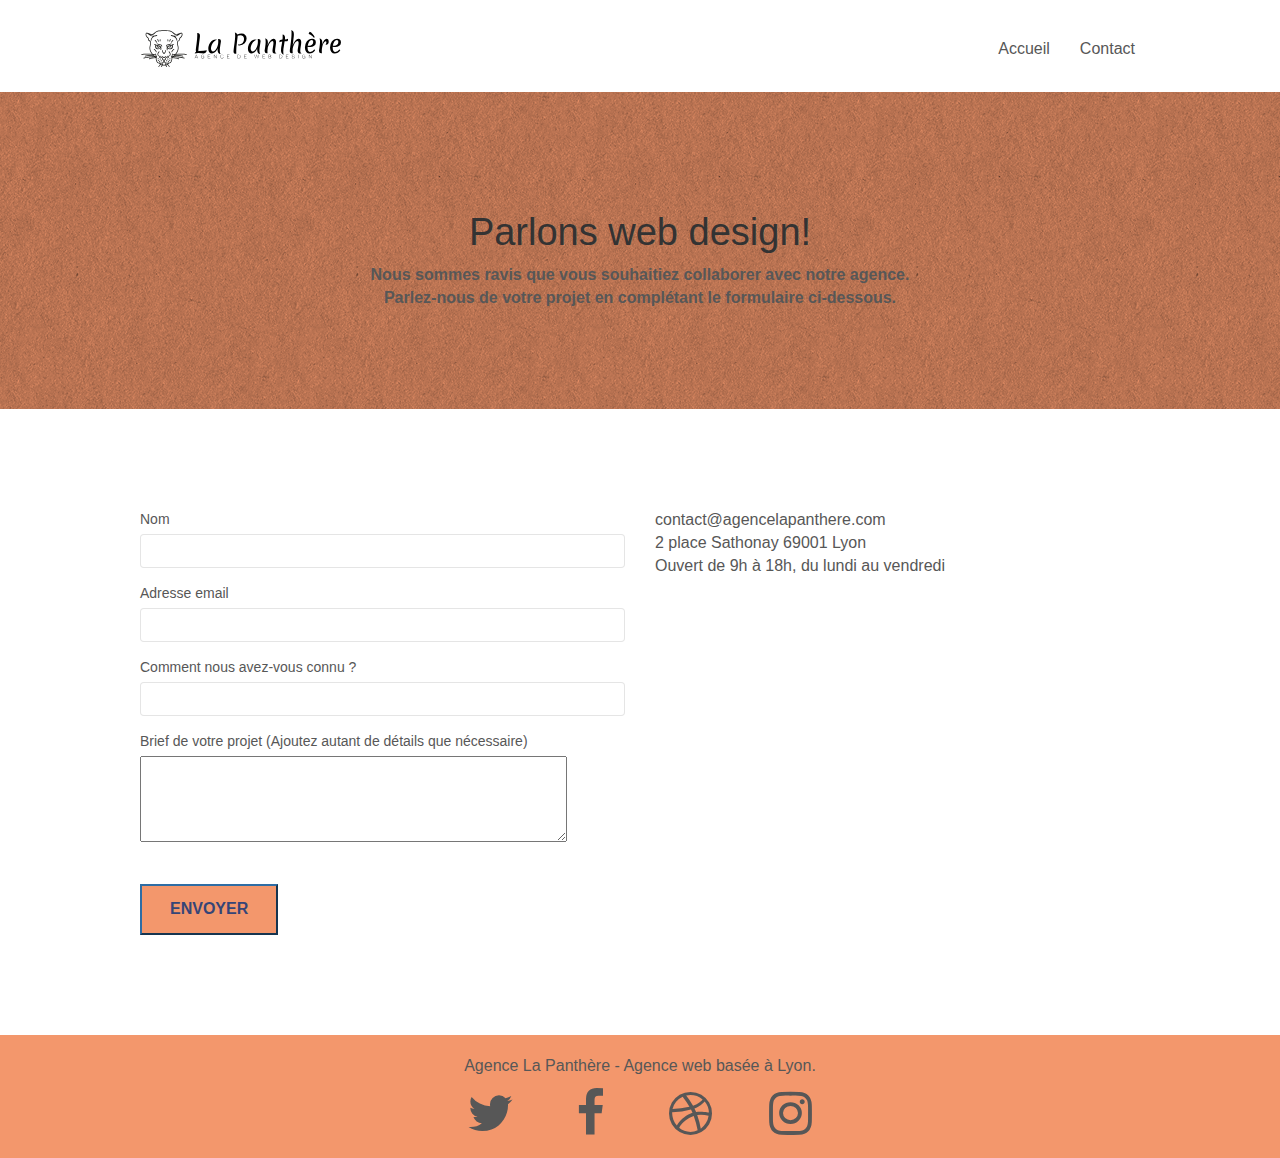
==== commit eb901697: "correction keyword +navbar mediaQ" ====
--- a/contact.html
+++ b/contact.html
@@ -2,7 +2,6 @@
 <html lang="fr">
   <head>
     <meta charset="utf-8" />
-    <meta name="keywords" content="" />
     <meta
       name="description"
       content="La Panthère, agence marketing : Nous travaillons pour aider les entreprises locales à attirer de nouveaux clients"
@@ -220,11 +219,9 @@
       </div>
     </main>
     <!-- Principal conteneur END -->
-    <script
-      src="https://code.jquery.com/jquery-2.1.0.min.js"
-      integrity="sha256-8oQ1OnzE2X9v4gpRVRMb1DWHoPHJilbur1LP9ykQ9H0="
-      crossorigin="anonymous"
-    ></script>
+    <script src="./js/jquery-2.1.0.min.js"></script>
+    <script src="./js/bootstrap.min.js"></script>
+    <script src="./js/blocs.js"></script>
     <script src="./js/jqBootstrapValidation.js"></script>
     <script src="./js/formHandler.js"></script>
   </body>
--- a/style.min.css
+++ b/style.min.css
@@ -1 +1,902 @@
-body{margin:0;padding:0;background:#fff;overflow-x:hidden;-webkit-font-smoothing:antialiased;-moz-osx-font-smoothing:grayscale}a,button{transition:all .3s ease-in-out;outline:0!important}a:hover{text-decoration:none;cursor:pointer}#page-loading-blocs-notifaction{position:fixed;top:0;bottom:0;width:100%;z-index:100000;background:#fff no-repeat center center}.bloc{width:100%;clear:both;background:50% 50% no-repeat;padding:0 50px;-webkit-background-size:cover;-moz-background-size:cover;-o-background-size:cover;background-size:cover;position:relative}.bloc .container{padding-left:0;padding-right:0}.bloc-lg{padding:100px 50px}.bloc-md{padding:50px}.bloc-sm{padding:20px 50px}.bg-b-edge,.bg-bl-edge,.bg-br-edge,.bg-center,.bg-l-edge,.bg-r-edge,.bg-repeat,.bg-t-edge,.bg-tl-edge,.bg-tr-edge{-webkit-background-size:auto!important;-moz-background-size:auto!important;-o-background-size:auto!important;background-size:auto!important}.bg-repeat{background:repeat}.bg-t-edge{background:top no-repeat}.bloc-bg-texture:before{content:"";background-size:2px 2px;position:absolute;top:0;bottom:0;left:0;right:0}.texture-paper:before{background:url(img/texture-paper.webp);background-size:280px 280px}.b-parallax{background-attachment:fixed}.d-bloc{color:rgba(255,255,255,.7)}.d-bloc button:hover{color:rgba(255,255,255,.9)}.d-bloc .icon-round,.d-bloc .icon-rounded,.d-bloc .icon-semi-rounded-a,.d-bloc .icon-semi-rounded-b,.d-bloc .icon-square{border-color:rgba(255,255,255,.9)}.d-bloc .divider-h span{border-color:rgba(255,255,255,.2)}.d-bloc .a-btn,.d-bloc .navbar a,.d-bloc .navbar-brand,.d-bloc a,.d-bloc a .icon-lg,.d-bloc a .icon-sm,.d-bloc a .icon-xl,.d-bloc h1 a,.d-bloc h2 a,.d-bloc h3 a,.d-bloc h4 a,.d-bloc h5 a,.d-bloc h6 a,.d-bloc p a{color:rgba(255,255,255,.6)}.d-bloc .a-btn:hover,.d-bloc .navbar a:hover,.d-bloc .navbar-brand:hover,.d-bloc a:hover .icon-lg,.d-bloc a:hover .icon-md,.d-bloc a:hover .icon-sm,.d-bloc a:hover .icon-xl,.d-bloc h1 a:hover,.d-bloc h2 a:hover,.d-bloc h3 a:hover,.d-bloc h4 a:hover,.d-bloc h5 a:hover,.d-bloc h6 a:hover,.d-bloc p a:hover{color:rgba(255,255,255,1)}.d-bloc .navbar-toggle .icon-bar{background:rgba(255,255,255,1)}.d-bloc .btn-wire,.d-bloc .btn-wire:hover{color:rgba(255,255,255,1);border-color:rgba(255,255,255,1)}.d-bloc .panel{color:rgba(0,0,0,.5)}.d-bloc .panel button:hover{color:rgba(0,0,0,.7)}.d-bloc .panel icon{border-color:rgba(0,0,0,.7)}.d-bloc .panel .divider-h span{border-color:rgba(0,0,0,.1)}.d-bloc .panel .a-btn{color:rgba(0,0,0,.6)}.d-bloc .panel .a-btn:hover{color:rgba(0,0,0,1)}.d-bloc .panel .btn-wire,.d-bloc .panel .btn-wire:hover{color:rgba(0,0,0,.7);border-color:rgba(0,0,0,.3)}.d-bloc .panel,.l-bloc{color:rgba(0,0,0,.5)}.d-bloc .panel button:hover,.l-bloc button:hover{color:rgba(0,0,0,.7)}.l-bloc .icon-round,.l-bloc .icon-rounded,.l-bloc .icon-semi-rounded-a,.l-bloc .icon-semi-rounded-b,.l-bloc .icon-square{border-color:rgba(0,0,0,.7)}.d-bloc .panel .divider-h span,.l-bloc .divider-h span{border-color:rgba(0,0,0,.1)}.d-bloc .panel .a-btn,.l-bloc .a-btn,.l-bloc .navbar a,.l-bloc .navbar-brand,.l-bloc a .icon-lg,.l-bloc a .icon-md,.l-bloc a .icon-sm,.l-bloc a .icon-xl,.l-bloc h1 a,.l-bloc h2 a,.l-bloc h3 a,.l-bloc h4 a,.l-bloc h5 a,.l-bloc h6 a,.l-bloc p a{color:rgba(0,0,0,.6)}.d-bloc .panel .a-btn:hover,.l-bloc .a-btn:hover,.l-bloc .navbar a:hover,.l-bloc .navbar-brand:hover,.l-bloc a:hover .icon-lg,.l-bloc a:hover .icon-md,.l-bloc a:hover .icon-sm,.l-bloc a:hover .icon-xl,.l-bloc h1 a:hover,.l-bloc h2 a:hover,.l-bloc h3 a:hover,.l-bloc h4 a:hover,.l-bloc h5 a:hover,.l-bloc h6 a:hover,.l-bloc p a:hover{color:rgba(0,0,0,1)}.l-bloc .navbar-toggle .icon-bar{color:rgba(0,0,0,.6)}.d-bloc .panel .btn-wire,.d-bloc .panel .btn-wire:hover,.l-bloc .btn-wire,.l-bloc .btn-wire:hover{color:rgba(0,0,0,.7);border-color:rgba(0,0,0,.3)}.voffset{margin-top:30px}.voffset-lg{margin-top:80px}.row-no-gutters{margin-right:0;margin-left:0}.row.row-no-gutters>[class*=" col-"],.row.row-no-gutters>[class^=col-]{padding-right:0;padding-left:0}#bloc-1-hero h1{font-size:32px}.navbar{margin-bottom:0;z-index:1}.navbar-brand{padding:3px 15px;font-size:25px;font-weight:400;font-weight:600;line-height:44px}.navbar-brand img{margin:0 5px 0 0;display:inline}.navbar-brand img[src$=svg]{width:200px}.nav-center .navbar-brand img{margin:0}.navbar .nav{padding-top:2px;margin-right:-16px;float:right;z-index:1}.nav>li{float:left;margin-top:4px;font-size:16px}.navbar-nav .open .dropdown-menu>li>a{text-align:inherit}.nav>li a:focus,.nav>li a:hover{background:0 0}.navbar-toggle{margin:10px 10px 0 0;border:0}.navbar-toggle:hover{background:0 0!important}.navbar-toggle .icon-bar{background-color:rgba(0,0,0,.5);width:26px}.nav-invert .navbar .nav{float:left}.nav-invert .navbar-brand,.nav-invert .navbar-header{float:right;position:relative;z-index:2}@media (min-width:768px){.site-navigation{position:absolute;top:50%;right:20px;transform:translate(0,-50%);-webkit-transform:translateY(-50%)}.nav>li .dropdown-menu a,.nav>li .dropdown-menu a:hover{color:#484848}.nav-invert .site-navigation{left:0;right:0}.nav-center{text-align:center}.nav-center .navbar-header{width:100%}.nav-center .nav>li,.nav-center .navbar-brand,.nav-center .navbar-header{float:none;display:inline-block}.nav-center .site-navigation{position:relative;width:100%;right:0;margin-right:0;margin-top:20px}.nav-center.mini-nav .navbar-toggle{float:none;margin:10px auto 0}}.nav>li>.dropdown a{background:0 0!important;display:block;padding:14px 15px}nav .caret{margin:0 5px}.dropdown-menu .dropdown-menu{top:-8px;left:100%}.dropdown-menu .dropmenu-flow-right{top:100%;left:0;margin-left:-1px;border-top-left-radius:0;border-top-right-radius:0}.dropdown-menu .dropdown span{border:4px solid #000;border-top-color:transparent;border-right-color:transparent;border-bottom-color:transparent;margin:6px -5px 0 0!important;float:right}.mg-md{margin-top:10px;margin-bottom:20px}.mg-lg{margin-top:10px;margin-bottom:40px}.btn{margin:0 5px 5px 0}.btn.pull-right{margin:0 0 5px 5px}.btn-d,.btn-d:focus,.btn-d:hover{color:#fff;background:rgba(0,0,0,.3)}button{outline:0!important}.btn-rd{border-radius:40px}.btn-clean{border:1px solid rgba(0,0,0,.08);border-bottom-color:rgba(0,0,0,.1);text-shadow:0 1px 0 rgba(0,0,1,.1);box-shadow:0 1px 3px rgba(0,0,1,.25),inset 0 1px 0 0 rgba(255,255,255,.15)}.icon-md{font-size:30px!important}.icon-lg{font-size:60px!important}.sm-shadow{text-shadow:0 1px 2px rgba(0,0,0,.3)}.panel-sq,.panel-sq .panel-footer,.panel-sq .panel-heading{border-radius:0}.panel-rd{border-radius:30px}.panel-rd .panel-heading{border-radius:29px 29px 0 0}.panel-rd .panel-footer{border-radius:0 0 29px 29px}.form-control{border-color:rgba(0,0,0,.1);box-shadow:none}.scrollToTop{width:40px;height:40px;position:fixed;bottom:20px;right:20px;opacity:0;z-index:500;transition:all .3s ease-in-out}.scrollToTop span{margin-top:6px}.showScrollTop{font-size:14px;opacity:1}a[data-lightbox]{position:relative;display:block;text-align:center}a[data-lightbox]:hover:before{content:"+";font-family:HelveticaNeue-Light,"Helvetica Neue Light","Helvetica Neue",Helvetica,Arial;font-size:32px;width:50px;height:50px;margin-left:-25px;border-radius:50%;background:rgba(0,0,0,.6);color:#fff;font-weight:100;z-index:1;position:absolute;top:50%;transform:translateY(-50%);-webkit-transform:translateY(-50%)}a[data-lightbox]:hover img{opacity:.6;-webkit-animation-fill-mode:none;animation-fill-mode:none}#lightbox-modal{display:flex;align-items:center}#lightbox-modal .modal-dialog{width:90%;max-width:900px;margin:0 auto 0}#lightbox-modal .modal-dialog img{max-height:90vh;margin:0 auto}.lightbox-caption{padding:20px;color:#fff;background:rgba(0,0,0,.5);position:absolute;left:15px;right:15px;bottom:5px}.close-lightbox{color:#fff;font-size:30px;position:absolute;top:20px;right:20px;z-index:20;background:rgba(0,0,0,.5);border:none;line-height:30px;padding:0 9px 5px;opacity:.3}.close-lightbox:hover,.next-lightbox:hover,.prev-lightbox:hover{opacity:1;color:#fff}.next-lightbox,.prev-lightbox{font-size:20px;color:rgba(255,255,255,.9);background:rgba(0,0,0,.5);transition:all .2s ease-in-out;position:absolute;top:45%;z-index:1;opacity:.4}.next-lightbox{padding:6px 8px 1px 13px;right:25px}.prev-lightbox{padding:6px 13px 1px 10px;left:25px}.snapshot-lb .modal-body{padding-bottom:45px}.snapshot-lb .lightbox-caption{padding:0;color:rgba(0,0,0,.5);background:0 0}.btn,a,h1,h2,h3,h4,h5,h6,label,p{font-family:helvetica;font-weight:400;color:#575757!important}.container{max-width:1000px}.hero-bloc-text{font-size:38px}.hero-bloc-text-sub{font-size:36px}.statement-bloc-text{line-height:26px;font-style:italic;font-size:20px;text-align:center;font-weight:lighter;max-width:520px;margin:auto auto auto auto}p{font-size:14px}.tight-width-whitespace{max-width:600px;margin:auto auto auto auto}.h1{font-size:20px;font-family:"Open Sans"}.cta-hero{margin-top:22px;color:#000!important;text-transform:uppercase;padding:12px 28px;font-size:16px;font-weight:700}.social{max-width:400px;margin:auto auto auto auto}h2{font-size:22px;line-height:1.4em}h3{font-size:15px;text-transform:uppercase;font-weight:700;color:#333!important}.med-width-whitespace{max-width:800px;margin:auto auto auto auto;box-shadow:0 0 0 #000}h1{color:#333!important}h4{color:#333!important}.icons{margin-bottom:14px;margin-top:24px}.white{color:#fff!important}.portfolio-thumb{width:100%;height:100%;margin-bottom:24px}.portfolio-row{margin-bottom:44px;margin-top:50px}.avatar{box-shadow:0 4px 9px rgba(0,0,0,.3)}.black-background{background-color:rgba(165,147,99,.7);padding:40px}.bold-link{font-weight:900;text-decoration:underline!important}.bgc-white{background-color:#fff}.bgc-dark-slate-blue{background-color:#364577}.bgc-primary{background-color:#f3976c}.tc-primary{color:#f3976c!important}.btn-primary{background:#f3976c;color:#364577!important}.btn-primary:hover{background:#c27956!important;color:#fff!important}.ltc-white{color:#fff!important}.ltc-white:hover{color:#ccc!important}.ltc-atomic-tangerine{color:#f3976c!important}.ltc-atomic-tangerine:hover{color:#c27956!important}.icon-dark-slate-blue{color:#364577!important;border-color:#364577!important}.bg-banniere{background-image:url(img/agence-la-panthere.webp)}.bg-presentation{background-image:url(img/image-de-presentation.webp)}@media (max-width:1024px){.bloc{padding-left:20px;padding-right:20px}.bloc-tile-2.full-width-bloc .container,.bloc-tile-3.full-width-bloc .container,.bloc-tile-4.full-width-bloc .container,.bloc.full-width-bloc{padding-left:0;padding-right:0}}@media (max-width:992px) and (min-width:768px){.navbar .nav{max-width:80%}.nav-center.navbar .nav{max-width:100%}}@media only screen and (min-device-width:768px) and (max-device-width:1024px) and (orientation:landscape){.b-parallax{background-attachment:scroll}}@media only screen and (min-device-width:1024px) and (max-device-width:1366px) and (-webkit-min-device-pixel-ratio:1.5){.b-parallax{background-attachment:scroll}}@media (max-width:991px){.container{width:100%}.b-parallax{background-attachment:scroll}#hero-bloc,.page-container{overflow-x:hidden;position:relative}.bloc{padding-left:constant(safe-area-inset-left);padding-right:constant(safe-area-inset-right)}.bloc-group,.bloc-group .bloc{display:block;width:100%}.bloc-fill-screen .fill-bloc-bottom-edge,.bloc-fill-screen .fill-bloc-top-edge{padding:0 20px;padding-left:constant(safe-area-inset-left);padding-right:constant(safe-area-inset-right)}}@media (max-width:767px){.page-container{overflow-x:hidden;position:relative}#disqus_thread,h1,h2,h3,h4,h5,h6,p{padding-left:10px!important;padding-right:10px!important}.b-parallax{background-attachment:scroll}.navbar .nav{padding-top:0;border-top:1px solid rgba(0,0,0,.2);float:none!important}.navbar.row{margin-left:0;margin-right:0}.site-navigation{position:inherit;transform:none;-webkit-transform:none;-ms-transform:none}.nav>li{margin-top:0;border-bottom:1px solid rgba(0,0,0,.1);background:rgba(0,0,0,.05);text-align:left;padding-left:15px;width:100%}.nav>li:hover{background:rgba(0,0,0,.08)}.dropdown .dropdown a .caret{float:none;margin:5px 0 0 10px!important;border:4px solid #000;border-bottom-color:transparent;border-right-color:transparent;border-left-color:transparent}#hero-bloc .navbar .nav{background:rgba(0,0,0,.8)}#hero-bloc .navbar .nav a{color:rgba(255,255,255,.6)}.hero{padding:50px 0}.hero-nav{left:-1px;right:-1px}.navbar-collapse{padding:0;overflow-x:hidden;-webkit-box-shadow:none;box-shadow:none}.navbar-brand img{max-height:40px;width:auto}.nav-invert .navbar-header{float:none;width:100%}.nav-invert .navbar-toggle{float:left;margin-left:10px}.bloc{padding-left:0;padding-right:0}.bloc-lg,.bloc-xl,.bloc-xxl{padding:40px 0}.bloc-md,.bloc-sm{padding-left:0;padding-right:0}.bloc-fill-screen .fill-bloc-bottom-edge,.bloc-fill-screen .fill-bloc-top-edge,.bloc-tile-2 .container,.bloc-tile-3 .container,.bloc-tile-4 .container{padding-left:0;padding-right:0}.a-block{padding:0 10px}.btn-dwn{display:none}.voffset{margin-top:5px}.voffset-md{margin-top:20px}.voffset-lg{margin-top:30px}form{padding:5px}.close-lightbox{display:inline-block}.blocsapp-device-iphone5{background-size:216px 425px;padding-top:60px;width:216px;height:425px}.blocsapp-device-iphone5 img{width:180px;height:320px}}@media (max-width:400px){.bloc{padding-left:0;padding-right:0}}@media (max-width:767px){.bloc-mob-center-text{text-align:center}}+body {
+  margin: 0;
+  padding: 0;
+  background: #fff;
+  overflow-x: hidden;
+  -webkit-font-smoothing: antialiased;
+  -moz-osx-font-smoothing: grayscale;
+}
+a,
+button {
+  transition: all 0.3s ease-in-out;
+  outline: 0 !important;
+}
+a:hover {
+  text-decoration: none;
+  cursor: pointer;
+}
+#page-loading-blocs-notifaction {
+  position: fixed;
+  top: 0;
+  bottom: 0;
+  width: 100%;
+  z-index: 100000;
+  background: #fff no-repeat center center;
+}
+.bloc {
+  width: 100%;
+  clear: both;
+  background: 50% 50% no-repeat;
+  padding: 0 50px;
+  -webkit-background-size: cover;
+  -moz-background-size: cover;
+  -o-background-size: cover;
+  background-size: cover;
+  position: relative;
+}
+.bloc .container {
+  padding-left: 0;
+  padding-right: 0;
+}
+.bloc-lg {
+  padding: 100px 50px;
+}
+.bloc-md {
+  padding: 50px;
+}
+.bloc-sm {
+  padding: 20px 50px;
+}
+.bg-b-edge,
+.bg-bl-edge,
+.bg-br-edge,
+.bg-center,
+.bg-l-edge,
+.bg-r-edge,
+.bg-repeat,
+.bg-t-edge,
+.bg-tl-edge,
+.bg-tr-edge {
+  -webkit-background-size: auto !important;
+  -moz-background-size: auto !important;
+  -o-background-size: auto !important;
+  background-size: auto !important;
+}
+.bg-repeat {
+  background: repeat;
+}
+.bg-t-edge {
+  background: top no-repeat;
+}
+.bloc-bg-texture:before {
+  content: "";
+  background-size: 2px 2px;
+  position: absolute;
+  top: 0;
+  bottom: 0;
+  left: 0;
+  right: 0;
+}
+.texture-paper:before {
+  background: url(img/texture-paper.webp);
+  background-size: 280px 280px;
+}
+.b-parallax {
+  background-attachment: fixed;
+}
+.d-bloc {
+  color: rgba(255, 255, 255, 0.7);
+}
+.d-bloc button:hover {
+  color: rgba(255, 255, 255, 0.9);
+}
+.d-bloc .icon-round,
+.d-bloc .icon-rounded,
+.d-bloc .icon-semi-rounded-a,
+.d-bloc .icon-semi-rounded-b,
+.d-bloc .icon-square {
+  border-color: rgba(255, 255, 255, 0.9);
+}
+.d-bloc .divider-h span {
+  border-color: rgba(255, 255, 255, 0.2);
+}
+.d-bloc .a-btn,
+.d-bloc .navbar a,
+.d-bloc .navbar-brand,
+.d-bloc a,
+.d-bloc a .icon-lg,
+.d-bloc a .icon-sm,
+.d-bloc a .icon-xl,
+.d-bloc h1 a,
+.d-bloc h2 a,
+.d-bloc h3 a,
+.d-bloc h4 a,
+.d-bloc h5 a,
+.d-bloc h6 a,
+.d-bloc p a {
+  color: rgba(255, 255, 255, 0.6);
+}
+.d-bloc .a-btn:hover,
+.d-bloc .navbar a:hover,
+.d-bloc .navbar-brand:hover,
+.d-bloc a:hover .icon-lg,
+.d-bloc a:hover .icon-md,
+.d-bloc a:hover .icon-sm,
+.d-bloc a:hover .icon-xl,
+.d-bloc h1 a:hover,
+.d-bloc h2 a:hover,
+.d-bloc h3 a:hover,
+.d-bloc h4 a:hover,
+.d-bloc h5 a:hover,
+.d-bloc h6 a:hover,
+.d-bloc p a:hover {
+  color: rgba(255, 255, 255, 1);
+}
+.d-bloc .navbar-toggle .icon-bar {
+  background: rgba(255, 255, 255, 1);
+}
+.d-bloc .btn-wire,
+.d-bloc .btn-wire:hover {
+  color: rgba(255, 255, 255, 1);
+  border-color: rgba(255, 255, 255, 1);
+}
+.d-bloc .panel {
+  color: rgba(0, 0, 0, 0.5);
+}
+.d-bloc .panel button:hover {
+  color: rgba(0, 0, 0, 0.7);
+}
+.d-bloc .panel icon {
+  border-color: rgba(0, 0, 0, 0.7);
+}
+.d-bloc .panel .divider-h span {
+  border-color: rgba(0, 0, 0, 0.1);
+}
+.d-bloc .panel .a-btn {
+  color: rgba(0, 0, 0, 0.6);
+}
+.d-bloc .panel .a-btn:hover {
+  color: rgba(0, 0, 0, 1);
+}
+.d-bloc .panel .btn-wire,
+.d-bloc .panel .btn-wire:hover {
+  color: rgba(0, 0, 0, 0.7);
+  border-color: rgba(0, 0, 0, 0.3);
+}
+.d-bloc .panel,
+.l-bloc {
+  color: rgba(0, 0, 0, 0.5);
+}
+.d-bloc .panel button:hover,
+.l-bloc button:hover {
+  color: rgba(0, 0, 0, 0.7);
+}
+.l-bloc .icon-round,
+.l-bloc .icon-rounded,
+.l-bloc .icon-semi-rounded-a,
+.l-bloc .icon-semi-rounded-b,
+.l-bloc .icon-square {
+  border-color: rgba(0, 0, 0, 0.7);
+}
+.d-bloc .panel .divider-h span,
+.l-bloc .divider-h span {
+  border-color: rgba(0, 0, 0, 0.1);
+}
+.d-bloc .panel .a-btn,
+.l-bloc .a-btn,
+.l-bloc .navbar a,
+.l-bloc .navbar-brand,
+.l-bloc a .icon-lg,
+.l-bloc a .icon-md,
+.l-bloc a .icon-sm,
+.l-bloc a .icon-xl,
+.l-bloc h1 a,
+.l-bloc h2 a,
+.l-bloc h3 a,
+.l-bloc h4 a,
+.l-bloc h5 a,
+.l-bloc h6 a,
+.l-bloc p a {
+  color: rgba(0, 0, 0, 0.6);
+}
+.d-bloc .panel .a-btn:hover,
+.l-bloc .a-btn:hover,
+.l-bloc .navbar a:hover,
+.l-bloc .navbar-brand:hover,
+.l-bloc a:hover .icon-lg,
+.l-bloc a:hover .icon-md,
+.l-bloc a:hover .icon-sm,
+.l-bloc a:hover .icon-xl,
+.l-bloc h1 a:hover,
+.l-bloc h2 a:hover,
+.l-bloc h3 a:hover,
+.l-bloc h4 a:hover,
+.l-bloc h5 a:hover,
+.l-bloc h6 a:hover,
+.l-bloc p a:hover {
+  color: rgba(0, 0, 0, 1);
+}
+.l-bloc .navbar-toggle .icon-bar {
+  color: rgba(0, 0, 0, 0.6);
+}
+.d-bloc .panel .btn-wire,
+.d-bloc .panel .btn-wire:hover,
+.l-bloc .btn-wire,
+.l-bloc .btn-wire:hover {
+  color: rgba(0, 0, 0, 0.7);
+  border-color: rgba(0, 0, 0, 0.3);
+}
+.voffset {
+  margin-top: 30px;
+}
+.voffset-lg {
+  margin-top: 80px;
+}
+.row-no-gutters {
+  margin-right: 0;
+  margin-left: 0;
+}
+.row.row-no-gutters > [class*=" col-"],
+.row.row-no-gutters > [class^="col-"] {
+  padding-right: 0;
+  padding-left: 0;
+}
+#bloc-1-hero h1 {
+  font-size: 32px;
+}
+.navbar {
+  display: flex;
+  flex-direction: column;
+  margin-bottom: 0;
+  z-index: 1;
+}
+.navbar-brand {
+  padding: 3px 15px;
+  font-size: 25px;
+  font-weight: 400;
+  font-weight: 600;
+  line-height: 44px;
+}
+.navbar-brand img {
+  margin: 0 5px 0 0;
+  display: inline;
+}
+.navbar-brand img[src$="svg"] {
+  width: 200px;
+  height: auto;
+}
+.nav-center .navbar-brand img {
+  margin: 0;
+}
+.navbar .nav {
+  padding-top: 2px;
+  margin-right: -16px;
+  float: right;
+  z-index: 1;
+}
+.nav > li {
+  float: left;
+  margin-top: 4px;
+  font-size: 16px;
+}
+.navbar-nav .open .dropdown-menu > li > a {
+  text-align: inherit;
+}
+.nav > li a:focus,
+.nav > li a:hover {
+  background: 0 0;
+}
+.navbar-toggle {
+  margin: 10px 10px 0 0;
+  border: 0;
+}
+.navbar-toggle:hover {
+  background: 0 0 !important;
+}
+.navbar-toggle .icon-bar {
+  background-color: rgba(0, 0, 0, 0.5);
+  width: 26px;
+}
+.nav-invert .navbar .nav {
+  float: left;
+}
+.nav-invert .navbar-brand,
+.nav-invert .navbar-header {
+  float: right;
+  position: relative;
+  z-index: 2;
+}
+@media (min-width: 768px) {
+  .site-navigation {
+    position: absolute;
+    top: 50%;
+    right: 20px;
+    transform: translate(0, -50%);
+    -webkit-transform: translateY(-50%);
+  }
+  .nav > li .dropdown-menu a,
+  .nav > li .dropdown-menu a:hover {
+    color: #484848;
+  }
+  .nav-invert .site-navigation {
+    left: 0;
+    right: 0;
+  }
+  .nav-center {
+    text-align: center;
+  }
+  .nav-center .navbar-header {
+    width: 100%;
+  }
+  .nav-center .nav > li,
+  .nav-center .navbar-brand,
+  .nav-center .navbar-header {
+    float: none;
+    display: inline-block;
+  }
+  .nav-center .site-navigation {
+    position: relative;
+    width: 100%;
+    right: 0;
+    margin-right: 0;
+    margin-top: 20px;
+  }
+  .nav-center.mini-nav .navbar-toggle {
+    float: none;
+    margin: 10px auto 0;
+  }
+}
+.nav > li > .dropdown a {
+  background: 0 0 !important;
+  display: block;
+  padding: 14px 15px;
+}
+nav .caret {
+  margin: 0 5px;
+}
+.dropdown-menu .dropdown-menu {
+  top: -8px;
+  left: 100%;
+}
+.dropdown-menu .dropmenu-flow-right {
+  top: 100%;
+  left: 0;
+  margin-left: -1px;
+  border-top-left-radius: 0;
+  border-top-right-radius: 0;
+}
+.dropdown-menu .dropdown span {
+  border: 4px solid #000;
+  border-top-color: transparent;
+  border-right-color: transparent;
+  border-bottom-color: transparent;
+  margin: 6px -5px 0 0 !important;
+  float: right;
+}
+.mg-md {
+  margin-top: 10px;
+  margin-bottom: 20px;
+}
+.mg-lg {
+  margin-top: 10px;
+  margin-bottom: 40px;
+}
+.btn {
+  margin: 0 5px 5px 0;
+}
+.btn.pull-right {
+  margin: 0 0 5px 5px;
+}
+.btn-d,
+.btn-d:focus,
+.btn-d:hover {
+  color: #fff;
+  background: rgba(0, 0, 0, 0.3);
+}
+button {
+  outline: 0 !important;
+}
+.btn-rd {
+  border-radius: 40px;
+}
+.btn-clean {
+  border: 1px solid rgba(0, 0, 0, 0.08);
+  border-bottom-color: rgba(0, 0, 0, 0.1);
+  text-shadow: 0 1px 0 rgba(0, 0, 1, 0.1);
+  box-shadow: 0 1px 3px rgba(0, 0, 1, 0.25),
+    inset 0 1px 0 0 rgba(255, 255, 255, 0.15);
+}
+.icon-md {
+  font-size: 50px !important;
+}
+.icon-lg {
+  font-size: 60px !important;
+}
+.sm-shadow {
+  text-shadow: 0 1px 2px rgba(0, 0, 0, 0.3);
+}
+.panel-sq,
+.panel-sq .panel-footer,
+.panel-sq .panel-heading {
+  border-radius: 0;
+}
+.panel-rd {
+  border-radius: 30px;
+}
+.panel-rd .panel-heading {
+  border-radius: 29px 29px 0 0;
+}
+.panel-rd .panel-footer {
+  border-radius: 0 0 29px 29px;
+}
+.form-control {
+  border-color: rgba(0, 0, 0, 0.1);
+  box-shadow: none;
+}
+.scrollToTop {
+  width: 40px;
+  height: 40px;
+  position: fixed;
+  bottom: 20px;
+  right: 80px;
+  opacity: 0;
+  z-index: 500;
+  transition: all 0.3s ease-in-out;
+}
+.scrollToTop span {
+  margin-top: 6px;
+}
+.showScrollTop {
+  font-size: 14px;
+  opacity: 1;
+}
+a[data-lightbox] {
+  position: relative;
+  display: block;
+  text-align: center;
+}
+a[data-lightbox]:hover:before {
+  content: "+";
+  font-family: HelveticaNeue-Light, "Helvetica Neue Light", "Helvetica Neue",
+    Helvetica, Arial;
+  font-size: 32px;
+  width: 50px;
+  height: 50px;
+  margin-left: -25px;
+  border-radius: 50%;
+  background: rgba(0, 0, 0, 0.6);
+  color: #fff;
+  font-weight: 100;
+  z-index: 1;
+  position: absolute;
+  top: 50%;
+  transform: translateY(-50%);
+  -webkit-transform: translateY(-50%);
+}
+a[data-lightbox]:hover img {
+  opacity: 0.6;
+  -webkit-animation-fill-mode: none;
+  animation-fill-mode: none;
+}
+#lightbox-modal {
+  display: flex;
+  align-items: center;
+}
+#lightbox-modal .modal-dialog {
+  width: 90%;
+  max-width: 900px;
+  margin: 0 auto 0;
+}
+#light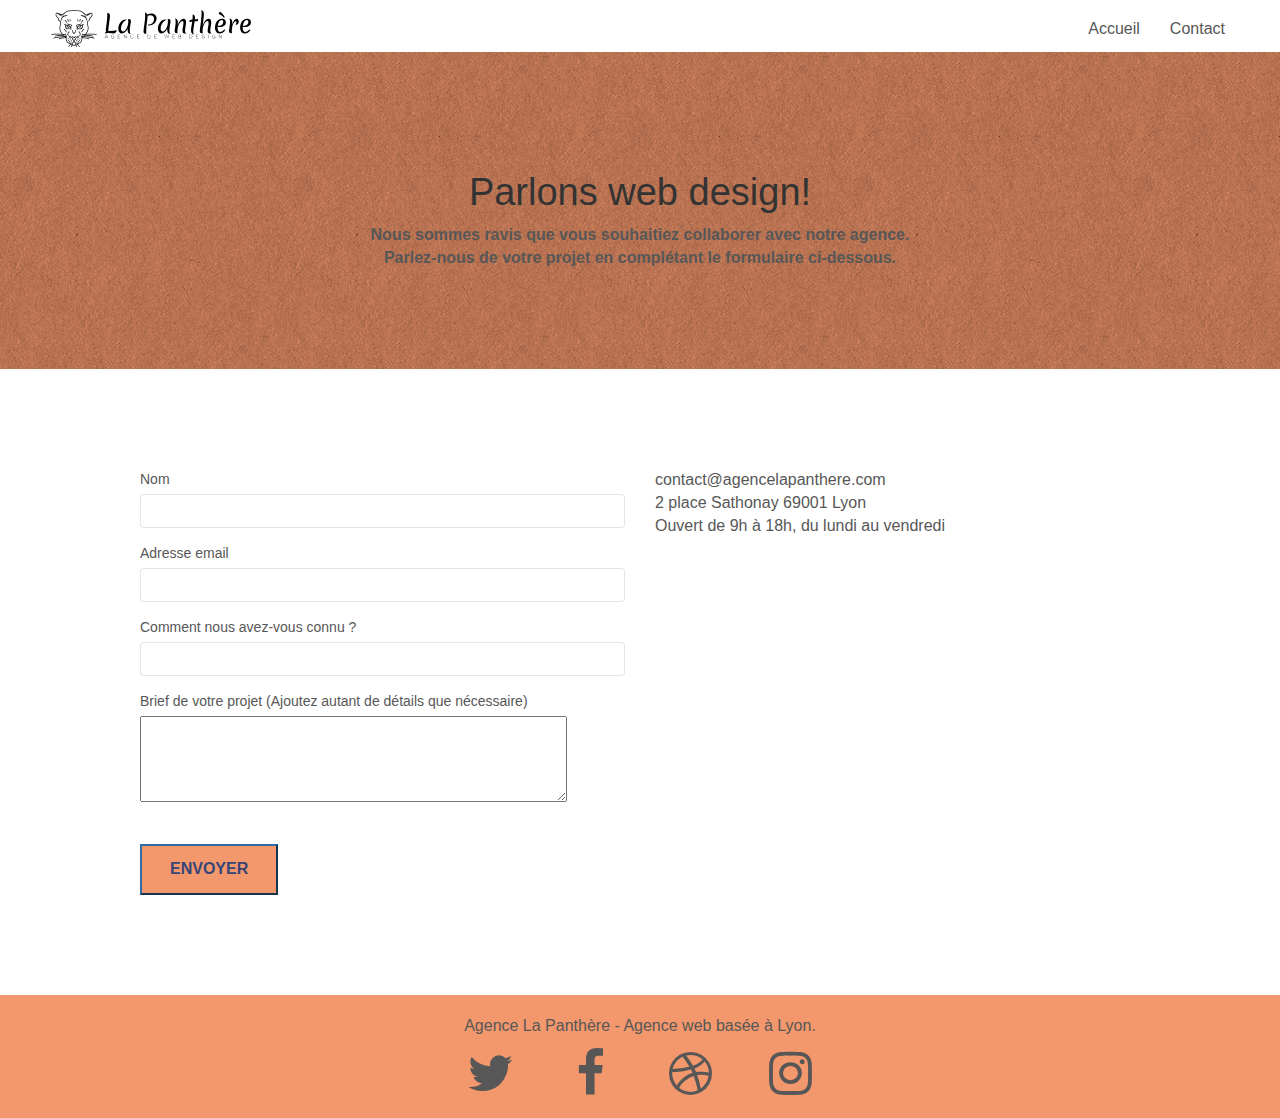
==== commit 4987b6bc: "correction menu page contact" ====
--- a/contact.html
+++ b/contact.html
@@ -30,42 +30,43 @@
         <!-- bloc-0 -->
         <header>
           <div class="bloc bgc-white l-bloc" id="bloc-0">
-            <div class="container bloc-sm">
-              <nav class="navbar row">
+            <nav class="navbar row">
+              <div class="navbar-header">
                 <a class="navbar-brand" href="index.html"
                   ><img
                     src="img/agence-la-panthere-monochrome.svg"
-                    alt="atlanta web design logo"
+                    alt="la Panthère web design logo"
                 /></a>
-                <div class="navbar-header">
-                  <button
-                    id="nav-toggle"
-                    type="button"
-                    class="ui-navbar-toggle navbar-toggle"
-                    data-toggle="collapse"
-                    data-target=".navbar-1"
-                  >
-                    <span class="sr-only">Toggle navigation</span
-                    ><span class="icon-bar"></span><span class="icon-bar"></span
-                    ><span class="icon-bar"></span>
-                  </button>
-
-                  <div
-                    class="collapse navbar-collapse navbar-1 special-dropdown-nav"
-                  >
-                    <ul class="site-navigation nav navbar-nav">
-                      <li>
-                        <a href="index.html">Accueil</a>
-                      </li>
-                      <li></li>
-                      <li>
-                        <a href="contact.html">Contact</a>
-                      </li>
-                    </ul>
-                  </div>
-                </div>
-              </nav>
-            </div>
+
+                <button
+                  id="nav-toggle"
+                  type="button"
+                  class="ui-navbar-toggle navbar-toggle"
+                  data-toggle="collapse"
+                  data-target=".navbar-1"
+                >
+                  <span class="sr-only">Toggle navigation</span
+                  ><span class="icon-bar"></span><span class="icon-bar"></span
+                  ><span class="icon-bar"></span>
+                </button>
+              </div>
+
+              <div
+                class="collapse navbar-collapse navbar-1 special-dropdown-nav"
+              >
+                <ul class="site-navigation nav navbar-nav">
+                  <li>
+                    <a href="index.html">Accueil</a>
+                  </li>
+
+                  <li></li>
+
+                  <li>
+                    <a href="contact.html">Contact</a>
+                  </li>
+                </ul>
+              </div>
+            </nav>
           </div>
         </header>
         <!-- bloc-0 END -->
@@ -221,8 +222,8 @@
     <!-- Principal conteneur END -->
     <script src="./js/jquery-2.1.0.min.js"></script>
     <script src="./js/bootstrap.min.js"></script>
-    <script src="./js/blocs.js"></script>
+    <script src="./js/blocs.min.js"></script>
     <script src="./js/jqBootstrapValidation.js"></script>
-    <script src="./js/formHandler.js"></script>
+    <script src="./js/formHandler.min.js"></script>
   </body>
 </html>
--- a/style.min.css
+++ b/style.min.css
@@ -245,8 +245,7 @@
   font-size: 32px;
 }
 .navbar {
-  display: flex;
-  flex-direction: column;
+  flex-direction: row;
   margin-bottom: 0;
   z-index: 1;
 }
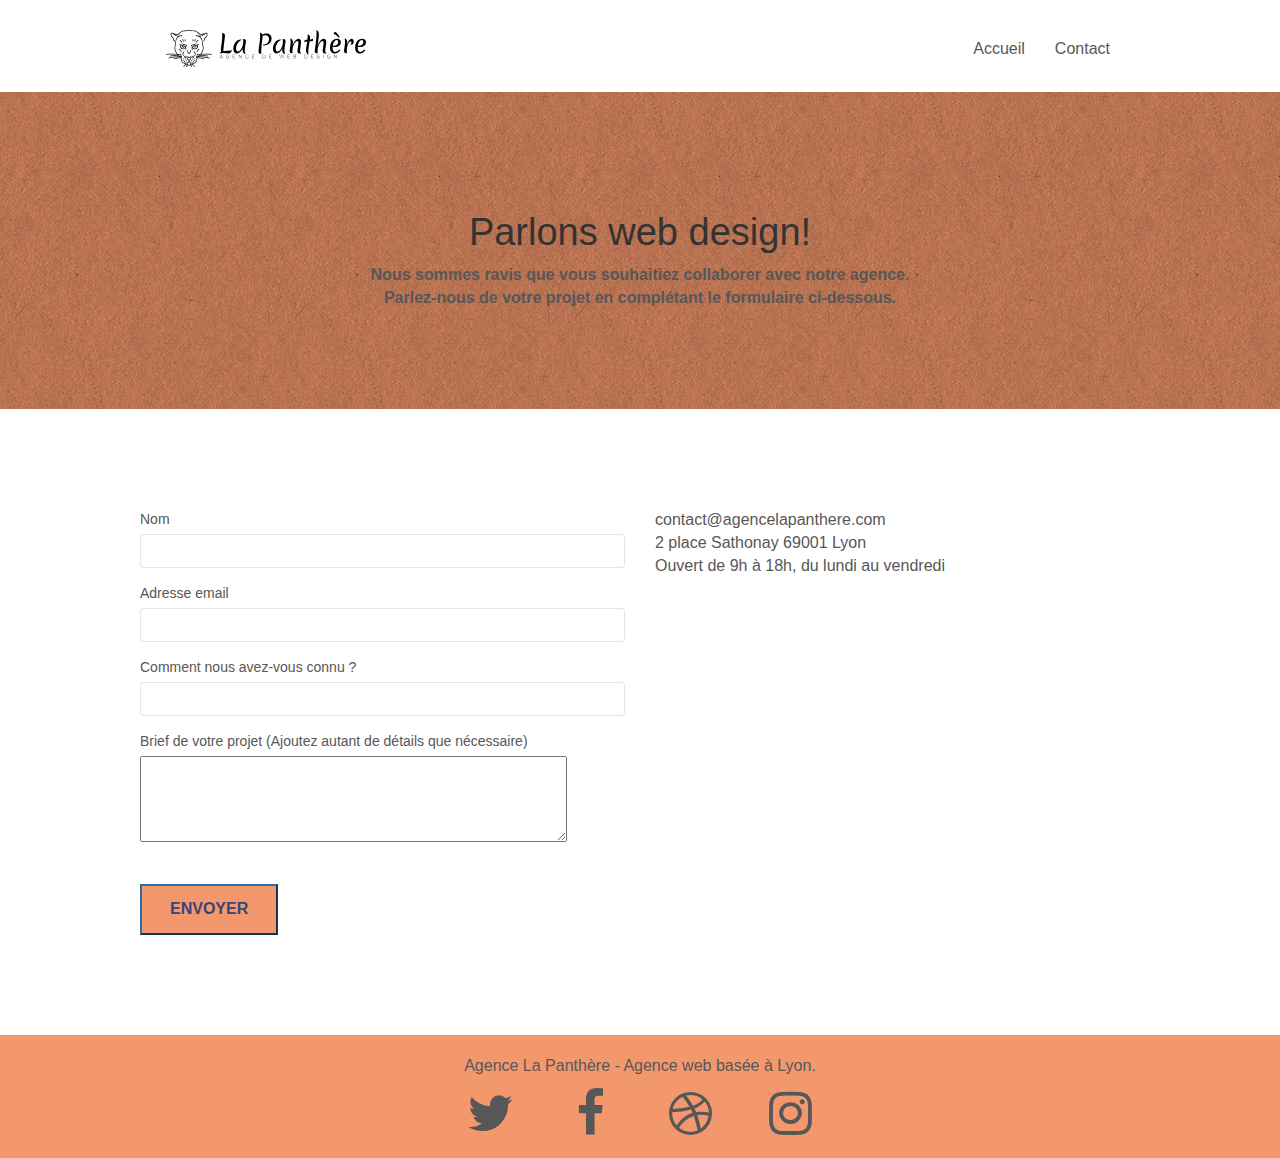
==== commit a2b5d840: "." ====
--- a/contact.html
+++ b/contact.html
@@ -29,7 +29,7 @@
       <div class="page-container">
         <!-- bloc-0 -->
         <header>
-          <div class="bloc bgc-white l-bloc" id="bloc-0">
+          <div class="bloc bloc-sm bgc-white l-bloc" id="bloc-0">
             <nav class="navbar row">
               <div class="navbar-header">
                 <a class="navbar-brand" href="index.html"
--- a/style.min.css
+++ b/style.min.css
@@ -245,7 +245,7 @@
   font-size: 32px;
 }
 .navbar {
-  flex-direction: row;
+  margin: 0px 100px;
   margin-bottom: 0;
   z-index: 1;
 }
